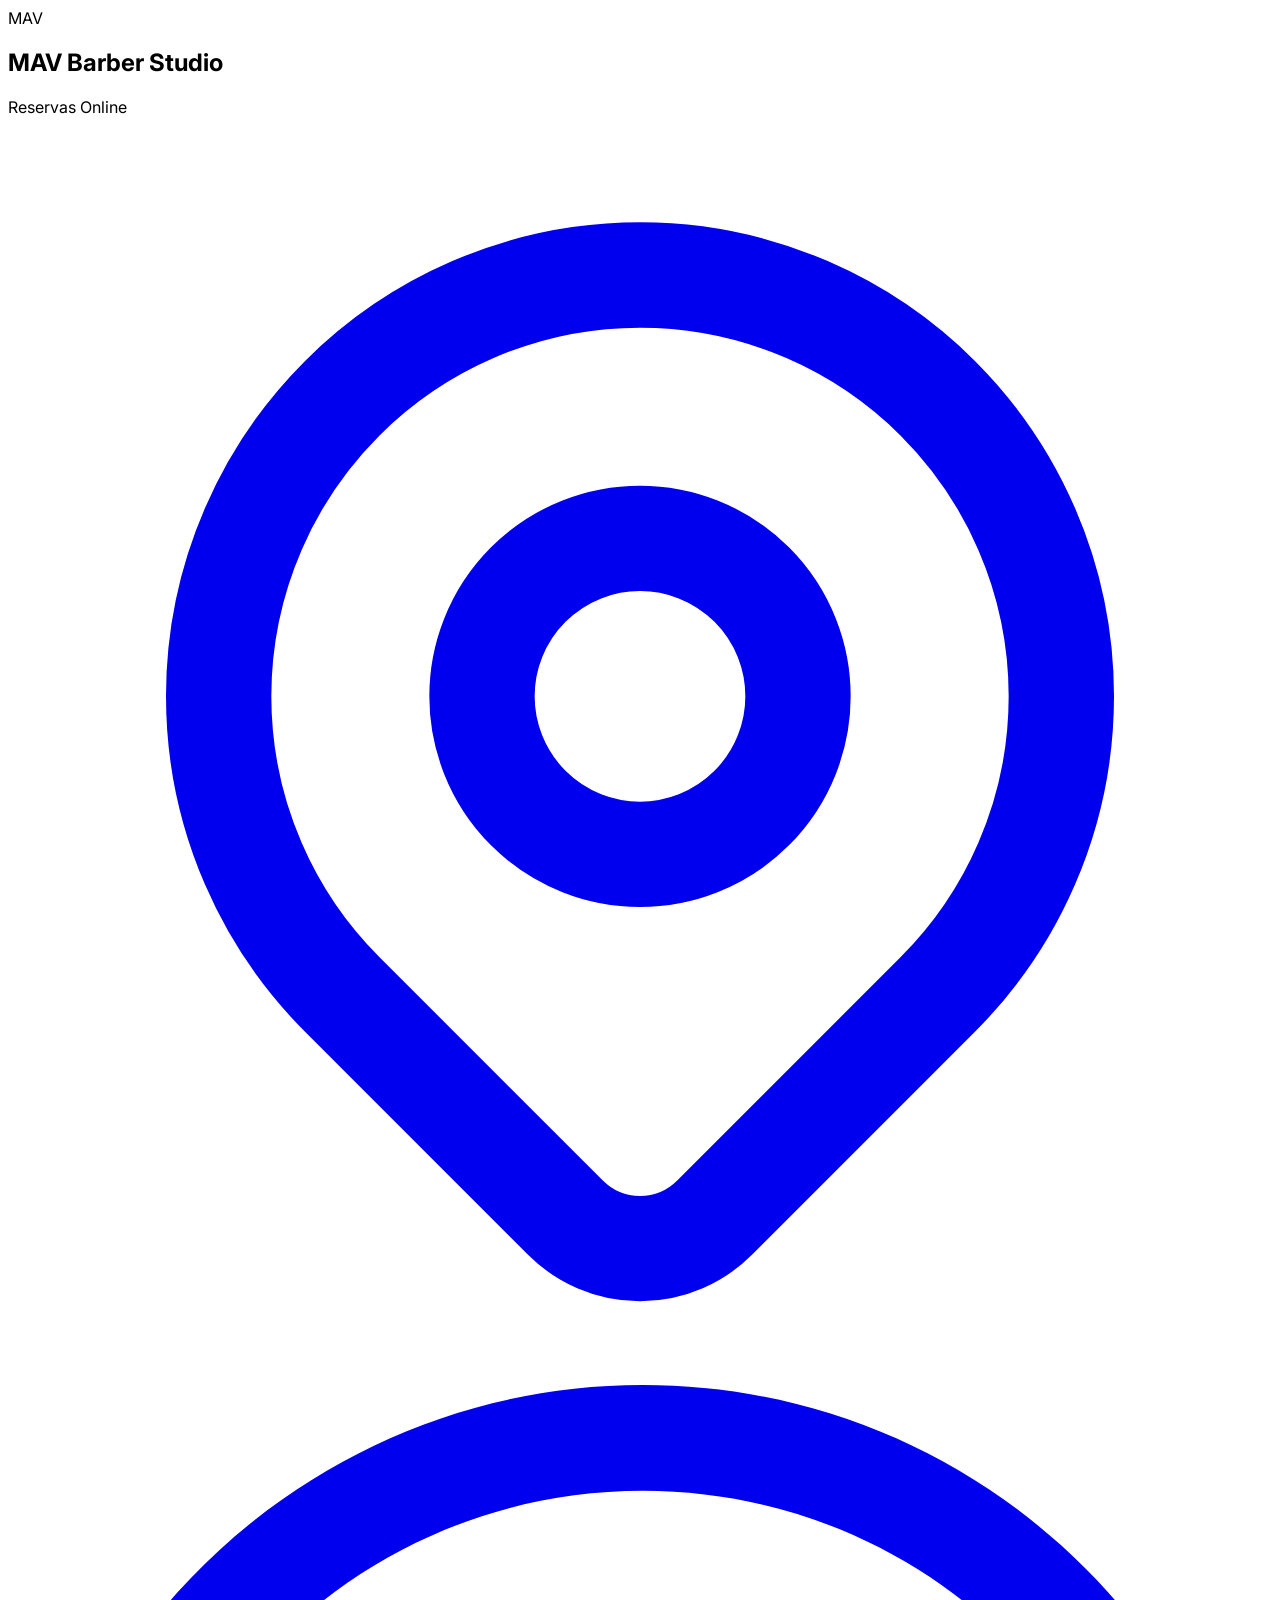
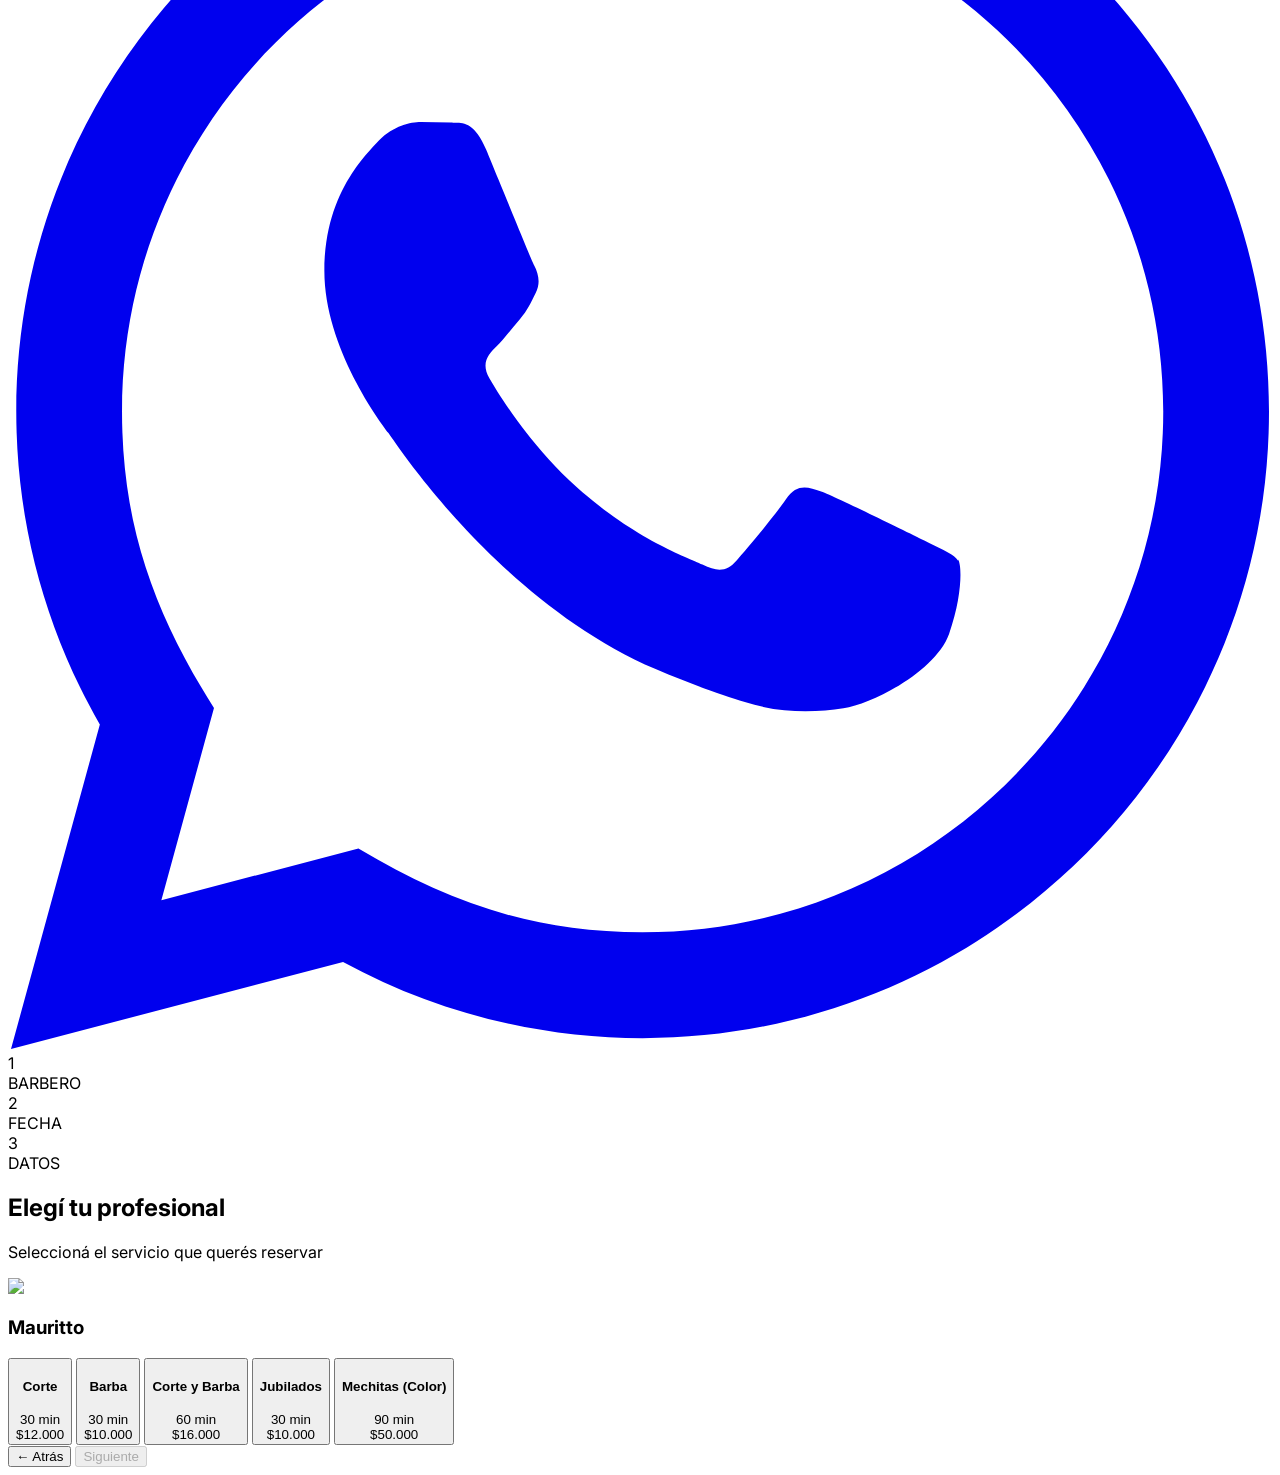
==== index.html @ b75b6d5e "Remove floating contact buttons from index.html Removed floating contact buttons for location and Wh" ====
<!DOCTYPE html>
<html lang="es-AR">
<head>
    <meta charset="UTF-8">
    <meta name="viewport" content="width=device-width, initial-scale=1.0, maximum-scale=1.0, user-scalable=no">
    <title>MAV Barber Studio - Reservas</title>
    
    <!-- 1. INYECTAMOS TAILWIND -->
    <script src="https://cdn.tailwindcss.com"></script>
    
    <!-- 2. CONFIGURACIÓN DE COLORES (Estética Dark App) -->
    <script>
        tailwind.config = {
            theme: {
                extend: {
                    colors: {
                        appBg: '#0a0a0f',      /* Fondo negro profundo */
                        cardBg: '#12121a',     /* Fondo tarjetas */
                        accent: '#8b5cf6',     /* Violeta moderno */
                        textMuted: '#8a8a98',  /* Gris para textos secundarios */
                        borderColor: 'rgba(255,255,255,0.08)'
                    }
                }
            }
        }
    </script>
    
    <!-- 3. FUENTE Y ESTILOS EXTRA -->
    <link href="https://fonts.googleapis.com/css2?family=Inter:wght@400;500;600;700;800&display=swap" rel="stylesheet">
    <style>
        body { 
            font-family: 'Inter', sans-serif; 
            -webkit-tap-highlight-color: transparent; /* Saca el parpadeo azul en celulares */
        }
        .scrollbar-hide::-webkit-scrollbar { display: none; }
        .scrollbar-hide { -ms-overflow-style: none; scrollbar-width: none; }
        
        /* Animación suave al cambiar de paso */
        .step-container { transition: opacity 0.3s ease-in-out; }
        .hidden-step { display: none; opacity: 0; }
        .active-step { display: block; opacity: 1; animation: fadeIn 0.3s forwards; }
        @keyframes fadeIn { from { opacity: 0; transform: translateY(10px); } to { opacity: 1; transform: translateY(0); } }
    </style>
</head>
<body class="bg-appBg text-white min-h-screen pb-28">

  <!-- HEADER FIJO -->
    <header class="flex justify-between items-center p-4 border-b border-borderColor bg-appBg/90 backdrop-blur-md sticky top-0 z-50">
        <!-- Logo y Título -->
        <div class="flex items-center gap-3">
            <div class="w-10 h-10 rounded-full border border-borderColor flex items-center justify-center font-bold text-xs bg-cardBg shadow-[0_0_10px_rgba(139,92,246,0.15)]">
                MAV
            </div>
            <div>
                <h2 class="font-bold text-sm leading-tight text-white">MAV Barber Studio</h2>
                <span class="text-[10px] text-textMuted tracking-widest uppercase">Reservas Online</span>
            </div>
        </div>

        <!-- Mini Botones de Contacto -->
        <div class="flex items-center gap-2">
            <!-- Ubicación -->
            <a href="https://maps.google.com/?q=5894+Garay,+Rosario,+Provincia+de+Santa+Fe" target="_blank" class="w-8 h-8 bg-cardBg border border-borderColor rounded-full flex items-center justify-center text-textMuted hover:text-accent hover:border-accent/50 active:scale-90 transition-all">
                <svg class="w-4 h-4" fill="none" stroke="currentColor" viewBox="0 0 24 24"><path stroke-linecap="round" stroke-linejoin="round" stroke-width="2" d="M17.657 16.657L13.414 20.9a1.998 1.998 0 01-2.827 0l-4.244-4.243a8 8 0 1111.314 0z"></path><path stroke-linecap="round" stroke-linejoin="round" stroke-width="2" d="M15 11a3 3 0 11-6 0 3 3 0 016 0z"></path></svg>
            </a>
            <!-- WhatsApp -->
            <a href="https://wa.me/5493412700018?text=Hola%20Mauritto!%20Tengo%20una%20consulta%20sobre%20los%20turnos." target="_blank" class="w-8 h-8 bg-green-500/10 border border-green-500/20 rounded-full flex items-center justify-center text-green-500 hover:bg-green-500 hover:text-white active:scale-90 transition-all">
                <svg class="w-4 h-4" fill="currentColor" viewBox="0 0 24 24"><path d="M.057 24l1.687-6.163c-1.041-1.804-1.588-3.849-1.587-5.946.003-6.556 5.338-11.891 11.893-11.891 3.181.001 6.167 1.24 8.413 3.488 2.245 2.248 3.481 5.236 3.48 8.414-.003 6.557-5.338 11.892-11.893 11.892-1.99-.001-3.951-.5-5.688-1.448l-6.305 1.654zm6.597-3.807c1.676.995 3.276 1.591 5.392 1.592 5.448 0 9.886-4.434 9.889-9.885.002-5.462-4.415-9.89-9.881-9.892-5.452 0-9.887 4.434-9.889 9.884-.001 2.225.651 3.891 1.746 5.634l-.999 3.648 3.742-.981zm11.387-5.464c-.074-.124-.272-.198-.57-.347-.297-.149-1.758-.868-2.031-.967-.272-.099-.47-.149-.669.149-.198.297-.768.967-.941 1.165-.173.198-.347.223-.644.074-.297-.149-1.255-.462-2.39-1.475-.883-.788-1.48-1.761-1.653-2.059-.173-.297-.018-.458.13-.606.134-.133.297-.347.446-.521.151-.172.2-.296.3-.495.099-.198.05-.372-.025-.521-.075-.148-.669-1.611-.916-2.206-.242-.579-.487-.501-.669-.51l-.57-.01c-.198 0-.52.074-.792.347-.272.297-1.04 1.016-1.04 2.479 0 1.463 1.065 2.876 1.213 3.074.149.198 2.095 3.2 5.076 4.487.709.306 1.263.489 1.694.626.712.226 1.36.194 1.872.118.571-.085 1.758-.719 2.006-1.413.248-.695.248-1.29.173-1.414z"/></svg>
            </a>
        </div>
    </header>

    <!-- CONTENEDOR CENTRAL -->
    <main class="max-w-xl mx-auto p-5 mt-4">
        
        <!-- STEPPER (Barra de progreso) -->
        <div class="flex items-center justify-center mb-10">
            <div class="flex flex-col items-center gap-2">
                <div id="dot-1" class="w-8 h-8 rounded-full bg-accent text-white flex items-center justify-center text-sm font-bold shadow-[0_0_10px_rgba(139,92,246,0.5)] transition-all">1</div>
                <span class="text-[9px] font-bold text-accent tracking-wider">BARBERO</span>
            </div>
            <div class="w-12 h-px bg-borderColor mb-5 mx-2"></div>
            <div class="flex flex-col items-center gap-2">
                <div id="dot-2" class="w-8 h-8 rounded-full border border-textMuted text-textMuted flex items-center justify-center text-sm font-bold bg-cardBg transition-all">2</div>
                <span id="text-2" class="text-[9px] font-bold text-textMuted tracking-wider">FECHA</span>
            </div>
            <div class="w-12 h-px bg-borderColor mb-5 mx-2"></div>
            <div class="flex flex-col items-center gap-2">
                <div id="dot-3" class="w-8 h-8 rounded-full border border-textMuted text-textMuted flex items-center justify-center text-sm font-bold bg-cardBg transition-all">3</div>
                <span id="text-3" class="text-[9px] font-bold text-textMuted tracking-wider">DATOS</span>
            </div>
        </div>

        <!-- ==========================================
             PASO 1: PROFESIONAL Y SERVICIO
             ========================================== -->
        <section id="paso-1" class="step-container active-step">
            <h1 class="text-3xl font-extrabold mb-1 tracking-tight">Elegí tu <span class="text-accent">profesional</span></h1>
            <p class="text-textMuted mb-8">Seleccioná el servicio que querés reservar</p>

            <!-- Tarjeta Barbero -->
            <div class="bg-cardBg border border-borderColor rounded-2xl p-5 mb-6 shadow-sm">
                <div class="flex items-center gap-4 mb-5">
                    <img src="https://ui-avatars.com/api/?name=Mauritto&background=222&color=fff" class="w-12 h-12 rounded-xl object-cover">
                    <h3 class="font-bold text-lg">Mauritto</h3>
                </div>
                  
                <!-- Opciones de servicio -->
                <div class="flex flex-col gap-3">
                    <button class="servicio-btn flex justify-between items-center p-4 rounded-2xl border border-borderColor bg-appBg/50 hover:border-accent hover:bg-accent/5 active:scale-[0.98] transition-all text-left" onclick="seleccionarServicio(this)">
                        <div>
                            <h4 class="font-bold text-base">Corte</h4>
                            <span class="text-xs text-textMuted">30 min</span>
                        </div>
                        <span class="font-bold text-accent text-lg">$12.000</span>
                    </button>

                    <button class="servicio-btn flex justify-between items-center p-4 rounded-2xl border border-borderColor bg-appBg/50 hover:border-accent hover:bg-accent/5 active:scale-[0.98] transition-all text-left" onclick="seleccionarServicio(this)">
                        <div>
                            <h4 class="font-bold text-base">Barba</h4>
                            <span class="text-xs text-textMuted">30 min</span>
                        </div>
                        <span class="font-bold text-accent text-lg">$10.000</span>
                    </button>

                    <button class="servicio-btn flex justify-between items-center p-4 rounded-2xl border border-borderColor bg-appBg/50 hover:border-accent hover:bg-accent/5 active:scale-[0.98] transition-all text-left" onclick="seleccionarServicio(this)">
                        <div>
                            <h4 class="font-bold text-base">Corte y Barba</h4>
                            <span class="text-xs text-textMuted">60 min</span>
                        </div>
                        <span class="font-bold text-accent text-lg">$16.000</span>
                    </button>

                    <button class="servicio-btn flex justify-between items-center p-4 rounded-2xl border border-borderColor bg-appBg/50 hover:border-accent hover:bg-accent/5 active:scale-[0.98] transition-all text-left" onclick="seleccionarServicio(this)">
                        <div>
                            <h4 class="font-bold text-base">Jubilados</h4>
                            <span class="text-xs text-textMuted">30 min</span>
                        </div>
                        <span class="font-bold text-accent text-lg">$10.000</span>
                    </button>

                    <button class="servicio-btn flex justify-between items-center p-4 rounded-2xl border border-borderColor bg-appBg/50 hover:border-accent hover:bg-accent/5 active:scale-[0.98] transition-all text-left" onclick="seleccionarServicio(this)">
                        <div>
                            <h4 class="font-bold text-base">Mechitas (Color)</h4>
                            <span class="text-xs text-textMuted">90 min</span>
                        </div>
                        <span class="font-bold text-accent text-lg">$50.000</span>
                    </button>
                </div>
            </div>
        </section>
        
        <!-- ==========================================
             PASO 2: FECHA Y HORA
             ========================================== -->
        <section id="paso-2" class="step-container hidden-step">
            <h1 class="text-3xl font-extrabold mb-1 tracking-tight">Elegí fecha y hora</h1>
            <p class="text-textMuted mb-8">Seleccioná cuándo querés venir</p>

            <!-- Tarjeta resumen miniatura -->
            <div class="bg-cardBg border border-accent/40 rounded-2xl p-4 flex justify-between items-center mb-8 shadow-[0_0_15px_rgba(139,92,246,0.1)]">
                <div class="flex items-center gap-3">
                    <div class="w-8 h-8 rounded-full bg-gray-800 flex items-center justify-center text-xs">✂️</div>
                    <div>
                        <h4 class="font-bold text-sm leading-none" id="resumen-servicio">Corte Clásico</h4>
                        <span class="text-[10px] text-textMuted">con Mauritto</span>
                    </div>
                </div>
                <span class="font-bold text-accent text-sm" id="resumen-precio">$12.000</span>
            </div>

            <!-- Selector de Fechas -->
            <div class="mb-8">
                <h5 class="text-xs font-bold text-textMuted tracking-widest mb-4 uppercase">FECHA</h5>
                
                <div class="flex items-stretch gap-1 h-[85px]">
                    <button id="btn-prev-week" onclick="moverDias(-7)" class="w-8 shrink-0 flex items-center justify-center bg-appBg border border-borderColor rounded-2xl text-textMuted hover:bg-cardBg active:scale-95 transition-all disabled:opacity-20 disabled:cursor-not-allowed">
                        <svg class="w-4 h-4" fill="none" stroke="currentColor" viewBox="0 0 24 24"><path stroke-linecap="round" stroke-linejoin="round" stroke-width="2" d="M15 19l-7-7 7-7"></path></svg>
                    </button>
                    
                    <div id="contenedor-fechas" class="flex-1 flex gap-1 justify-between">
                        <!-- Se llena solo con JS -->
                    </div>
                    
                    <button id="btn-next-week" onclick="moverDias(7)" class="w-8 shrink-0 flex items-center justify-center bg-appBg border border-borderColor rounded-2xl text-textMuted hover:bg-cardBg hover:text-accent active:scale-95 transition-all">
                        <svg class="w-4 h-4" fill="none" stroke="currentColor" viewBox="0 0 24 24"><path stroke-linecap="round" stroke-linejoin="round" stroke-width="2" d="M9 5l7 7-7 7"></path></svg>
                    </button>
                </div>
            </div>

            <h5 class="text-xs font-bold text-textMuted tracking-widest mb-4">HORARIOS</h5>
            <!-- Grilla de Horas -->
            <div class="grid grid-cols-3 gap-3 mb-4">
                <button class="hora-btn bg-cardBg border border-borderColor rounded-2xl py-3 text-sm font-semibold hover:border-accent hover:bg-accent/10 active:scale-95 transition-all" onclick="seleccionarHora(this)">10:00</button>
                <button class="hora-btn bg-cardBg border border-borderColor rounded-2xl py-3 text-sm font-semibold hover:border-accent hover:bg-accent/10 active:scale-95 transition-all" onclick="seleccionarHora(this)">10:30</button>
                <button class="hora-btn bg-cardBg border border-borderColor rounded-2xl py-3 text-sm font-semibold hover:border-accent hover:bg-accent/10 active:scale-95 transition-all" onclick="seleccionarHora(this)">11:00</button>
                <button class="hora-btn bg-cardBg border border-borderColor rounded-2xl py-3 text-sm font-semibold hover:border-accent hover:bg-accent/10 active:scale-95 transition-all" onclick="seleccionarHora(this)">11:30</button>
                <button class="hora-btn bg-cardBg border border-borderColor rounded-2xl py-3 text-sm font-semibold hover:border-accent hover:bg-accent/10 active:scale-95 transition-all" onclick="seleccionarHora(this)">12:00</button>
                <button class="hora-btn bg-cardBg border border-borderColor rounded-2xl py-3 text-sm font-semibold hover:border-accent hover:bg-accent/10 active:scale-95 transition-all" onclick="seleccionarHora(this)">12:30</button>
                <button class="hora-btn bg-cardBg border border-borderColor rounded-2xl py-3 text-sm font-semibold hover:border-accent hover:bg-accent/10 active:scale-95 transition-all" onclick="seleccionarHora(this)">13:00</button>
                <button class="hora-btn bg-cardBg border border-borderColor rounded-2xl py-3 text-sm font-semibold hover:border-accent hover:bg-accent/10 active:scale-95 transition-all" onclick="seleccionarHora(this)">13:30</button>
                <button class="hora-btn bg-cardBg border border-borderColor rounded-2xl py-3 text-sm font-semibold hover:border-accent hover:bg-accent/10 active:scale-95 transition-all" onclick="seleccionarHora(this)">14:00</button>
                <button class="hora-btn bg-cardBg border border-borderColor rounded-2xl py-3 text-sm font-semibold hover:border-accent hover:bg-accent/10 active:scale-95 transition-all" onclick="seleccionarHora(this)">14:30</button>
                <button class="hora-btn bg-cardBg border border-borderColor rounded-2xl py-3 text-sm font-semibold hover:border-accent hover:bg-accent/10 active:scale-95 transition-all" onclick="seleccionarHora(this)">15:00</button>
                <button class="hora-btn bg-cardBg border border-borderColor rounded-2xl py-3 text-sm font-semibold hover:border-accent hover:bg-accent/10 active:scale-95 transition-all" onclick="seleccionarHora(this)">15:30</button>
                <button class="hora-btn bg-cardBg border border-borderColor rounded-2xl py-3 text-sm font-semibold hover:border-accent hover:bg-accent/10 active:scale-95 transition-all" onclick="seleccionarHora(this)">16:00</button>
                <button class="hora-btn bg-cardBg border border-borderColor rounded-2xl py-3 text-sm font-semibold hover:border-accent hover:bg-accent/10 active:scale-95 transition-all" onclick="seleccionarHora(this)">16:30</button>
                <button class="hora-btn bg-cardBg border border-borderColor rounded-2xl py-3 text-sm font-semibold hover:border-accent hover:bg-accent/10 active:scale-95 transition-all" onclick="seleccionarHora(this)">17:00</button>
                <button class="hora-btn bg-cardBg border border-borderColor rounded-2xl py-3 text-sm font-semibold hover:border-accent hover:bg-accent/10 active:scale-95 transition-all" onclick="seleccionarHora(this)">17:30</button>
                <button class="hora-btn bg-cardBg border border-borderColor rounded-2xl py-3 text-sm font-semibold hover:border-accent hover:bg-accent/10 active:scale-95 transition-all" onclick="seleccionarHora(this)">18:00</button>
                <button class="hora-btn bg-cardBg border border-borderColor rounded-2xl py-3 text-sm font-semibold hover:border-accent hover:bg-accent/10 active:scale-95 transition-all" onclick="seleccionarHora(this)">18:30</button>
                <button class="hora-btn bg-cardBg border border-borderColor rounded-2xl py-3 text-sm font-semibold hover:border-accent hover:bg-accent/10 active:scale-95 transition-all" onclick="seleccionarHora(this)">19:00</button>
                <button class="hora-btn bg-cardBg border border-borderColor rounded-2xl py-3 text-sm font-semibold hover:border-accent hover:bg-accent/10 active:scale-95 transition-all" onclick="seleccionarHora(this)">19:30</button>
                <button class="hora-btn bg-cardBg border border-borderColor rounded-2xl py-3 text-sm font-semibold hover:border-accent hover:bg-accent/10 active:scale-95 transition-all" onclick="seleccionarHora(this)">20:00</button>
                <button class="hora-btn bg-cardBg border border-borderColor rounded-2xl py-3 text-sm font-semibold hover:border-accent hover:bg-accent/10 active:scale-95 transition-all" onclick="seleccionarHora(this)">20:30</button>
                <button class="hora-btn bg-cardBg border border-borderColor rounded-2xl py-3 text-sm font-semibold hover:border-accent hover:bg-accent/10 active:scale-95 transition-all" onclick="seleccionarHora(this)">21:00</button>
            </div>
        </section>


        <!-- ==========================================
             PASO 3: DATOS DEL CLIENTE
             ========================================== -->
        <section id="paso-3" class="step-container hidden-step">
            <h1 class="text-3xl font-extrabold mb-1 tracking-tight">Tus datos</h1>
            <p class="text-textMuted mb-8">Completá para confirmar la reserva</p>

            <!-- Info elegida -->
            <div class="flex gap-4 text-sm font-semibold text-gray-300 border-t border-dashed border-borderColor pt-4 mt-[-10px] mb-8">
                <span id="resumen-fecha">📅 --</span>
                <span id="resumen-hora">🕒 -- hs</span>
            </div>

            <!-- Formulario -->
            <div class="flex flex-col gap-5">
                <div class="flex flex-col gap-2">
                    <label class="text-[10px] font-bold text-textMuted tracking-widest">NOMBRE Y APELLIDO *</label>
                    <input type="text" id="cliente-nombre" class="bg-cardBg border border-borderColor rounded-2xl p-4 text-white outline-none focus:border-accent transition-all" placeholder="Juan Pérez" oninput="validarFormulario()">
                </div>

                <div class="flex flex-col gap-2">
                    <label class="text-[10px] font-bold text-textMuted tracking-widest">EMAIL *</label>
                    <input type="email" id="cliente-email" class="bg-cardBg border border-borderColor rounded-2xl p-4 text-white outline-none focus:border-accent transition-all" placeholder="juan@email.com" oninput="validarFormulario()">
                </div>

                <div class="flex flex-col gap-2">
                    <label class="text-[10px] font-bold text-textMuted tracking-widest">TELÉFONO *</label>
                    <div class="flex bg-cardBg border border-borderColor rounded-2xl overflow-hidden focus-within:border-accent transition-all">
                        <span class="p-4 bg-appBg text-textMuted font-bold border-r border-borderColor">+54</span>
                        <input type="tel" id="cliente-telefono" class="bg-transparent p-4 text-white outline-none w-full" placeholder="341 610 6595" oninput="validarFormulario()">
                    </div>
                </div>
            </div>
            <!-- Aviso de Método de Pago -->
            <div class="mt-6 mb-2 bg-accent/10 border border-accent/30 rounded-2xl p-4 flex gap-3 items-start">
                <div class="text-xl">💳</div>
                <div>
                    <h4 class="text-xs font-bold text-accent tracking-widest uppercase mb-1">Métodos de pago</h4>
                    <p class="text-sm text-gray-300">Podés abonar en el local en <strong>Efectivo</strong> o mediante <strong>Transferencia (Mercado Pago / Lemon)</strong> al finalizar tu corte.</p>
                </div>
            </div>
        </section>

    </main>

    <!-- BARRA FLOTANTE DE BOTONES (NAVEGACIÓN) -->
    <div class="fixed bottom-0 left-0 w-full p-4 bg-appBg/90 backdrop-blur-md border-t border-borderColor z-30">
        <div class="max-w-xl mx-auto flex gap-3">
            <button id="btn-atras" class="hidden px-6 py-4 rounded-2xl border border-borderColor text-textMuted font-bold hover:bg-cardBg active:scale-95 transition-all" onclick="irAtras()">
                ← Atrás
            </button>
            <button id="btn-siguiente" class="w-full bg-accent text-white font-extrabold text-lg py-4 rounded-2xl shadow-[0_8_20px_rgba(139,92,246,0.3)] opacity-50 cursor-not-allowed transition-all" disabled onclick="irSiguiente()">
                Siguiente
            </button>
        </div>
    </div>

    <!-- SCRIPT DE NAVEGACIÓN, SELECCIÓN Y CONEXIÓN CON N8N -->
    <script>
        let pasoActual = 1;
        let reserva = { servicio: '', precio: '', fecha: '', hora: '', fechaIsoExacta: '' };

        // DOM Elements
        const btnSiguiente = document.getElementById('btn-siguiente');
        const btnAtras = document.getElementById('btn-atras');
        const botonesContacto = document.getElementById('botones-contacto');
        
        // Función 1: Seleccionar Servicio
        function seleccionarServicio(btn) {
            document.querySelectorAll('.servicio-btn').forEach(b => {
                b.classList.remove('border-accent', 'bg-accent/10');
                b.classList.add('border-borderColor');
            });
            btn.classList.remove('border-borderColor');
            btn.classList.add('border-accent', 'bg-accent/10');
            
            reserva.servicio = btn.querySelector('h4').innerText;
            reserva.precio = btn.querySelector('.text-accent').innerText;
            
            document.getElementById('resumen-servicio').innerText = reserva.servicio;
            document.getElementById('resumen-precio').innerText = reserva.precio;
            
            activarBotonSiguiente();
        }

        // ==========================================
        // SISTEMA DE CALENDARIO DINÁMICO (ESTILO APP)
        // ==========================================
        
        let fechaPivote = new Date();
        fechaPivote.setHours(0,0,0,0);
        const hoyGlobal = new Date(fechaPivote); 

        function generarCalendario(fechaInicio) {
            const contenedor = document.getElementById('contenedor-fechas');
            contenedor.innerHTML = ''; 
            
            const btnPrev = document.getElementById('btn-prev-week');
            if (fechaInicio <= hoyGlobal) {
                btnPrev.disabled = true;
            } else {
                btnPrev.disabled = false;
            }

            for (let i = 0; i < 7; i++) {
                const diaIterado = new Date(fechaInicio);
                diaIterado.setDate(diaIterado.getDate() + i);
                
                const nombreDia = diaIterado.toLocaleDateString('es-AR', { weekday: 'short' }).replace('.', '').toUpperCase().substring(0,3);
                const numeroDia = diaIterado.getDate();
                const nombreMes = diaIterado.toLocaleDateString('es-AR', { month: 'short' }).replace('.', '');
                
                const fechaISO = diaIterado.toISOString().split('T')[0]; 
                
                const btn = document.createElement('button');
                btn.className = 'fecha-btn flex-1 flex flex-col items-center justify-center bg-cardBg border border-borderColor rounded-2xl py-2 hover:border-accent active:scale-95 transition-all min-w-[38px]';
                btn.onclick = () => seleccionarFechaDinamica(btn, fechaISO, `${nombreDia} ${numeroDia}`);
                
                btn.innerHTML = `
                    <span class="text-[9px] font-bold text-textMuted mb-1">${nombreDia}</span>
                    <span class="text-xl font-extrabold text-white leading-none">${numeroDia}</span>
                    <span class="text-[9px] font-medium text-textMuted mt-1 capitalize">${nombreMes}</span>
                `;
                contenedor.appendChild(btn);
            }
        }

        function moverDias(dias) {
            fechaPivote.setDate(fechaPivote.getDate() + dias);
            if (fechaPivote < hoyGlobal) {
                fechaPivote = new Date(hoyGlobal);
            }
            generarCalendario(fechaPivote);
        }

        function seleccionarFechaDinamica(btn, fechaISO, textoPantalla) {
            document.querySelectorAll('.fecha-btn').forEach(b => {
                b.classList.remove('border-accent', 'bg-accent');
                b.classList.add('border-borderColor', 'bg-cardBg');
            });
            btn.classList.remove('border-borderColor', 'bg-cardBg');
            btn.classList.add('border-accent', 'bg-accent');

            reserva.fecha = textoPantalla; 
            document.getElementById('resumen-fecha').innerText = `📅 ` + textoPantalla;
            reserva.fechaIsoExacta = fechaISO; 
            
            console.log("Fecha seleccionada para n8n:", reserva.fechaIsoExacta);
            chequearDisponibilidad(textoPantalla);
            chequearPaso2();
        }

        async function chequearDisponibilidad(diaBuscado) {
            const botonesHora = document.querySelectorAll('.hora-btn');
            
            botonesHora.forEach(b => {
                b.disabled = true;
                b.classList.add('opacity-50', 'cursor-wait');
                b.classList.remove('line-through', 'bg-appBg', 'text-gray-600', 'border-borderColor/30', 'cursor-not-allowed', 'border-accent', 'bg-accent'); 
                b.classList.add('bg-cardBg', 'border-borderColor');
            });

            reserva.hora = '';
            document.getElementById('resumen-hora').innerText = `🕒 -- hs`;
            desactivarBotonSiguiente();

            try {
                const urlGet = 'https://cot98.app.n8n.cloud/webhook/turnero-nuevo-turno';
                const respuesta = await fetch(`${urlGet}?dia=${encodeURIComponent(diaBuscado)}`);
                const data = await respuesta.json();
                
                const ocupados = data.ocupados || []; 

                botonesHora.forEach(b => {
                    const horaBoton = b.innerText.trim();
                    b.classList.remove('opacity-50', 'cursor-wait'); 

                    if (ocupados.includes(horaBoton)) {
                        b.disabled = true;
                        b.classList.add('line-through', 'bg-appBg', 'text-gray-600', 'border-borderColor/30', 'cursor-not-allowed');
                        b.classList.remove('bg-cardBg', 'hover:border-accent');
                    } else {
                        b.disabled = false;
                    }
                });

            } catch (error) {
                console.error("Error al consultar disponibilidad:", error);
                botonesHora.forEach(b => {
                    b.disabled = false;
                    b.classList.remove('opacity-50', 'cursor-wait');
                });
            }
        }

        generarCalendario(fechaPivote);

        // Función 3: Seleccionar Hora
        function seleccionarHora(btn) {
            document.querySelectorAll('.hora-btn').forEach(b => {
                b.classList.remove('border-accent', 'bg-accent');
                b.classList.add('border-borderColor', 'bg-cardBg');
            });
            btn.classList.remove('border-borderColor', 'bg-cardBg');
            btn.classList.add('border-accent', 'bg-accent');
            
            reserva.hora = btn.innerText;
            document.getElementById('resumen-hora').innerText = `🕒 ` + reserva.hora + ` hs`;
            chequearPaso2();
        }

        function chequearPaso2() {
            if (reserva.fecha !== '' && reserva.hora !== '') activarBotonSiguiente();
        }

        function validarFormulario() {
            if(pasoActual !== 3) return;
            const nom = document.getElementById('cliente-nombre').value.trim();
            const email = document.getElementById('cliente-email').value.trim();
            const tel = document.getElementById('cliente-telefono').value.trim();
            
            if(nom.length > 2 && email.includes('@') && tel.length > 5) {
                activarBotonSiguiente();
            } else {
                desactivarBotonSiguiente();
            }
        }

        function activarBotonSiguiente() {
            btnSiguiente.disabled = false;
            btnSiguiente.classList.remove('opacity-50', 'cursor-not-allowed');
            btnSiguiente.classList.add('hover:shadow-[0_8_25px_rgba(139,92,246,0.5)]', 'active:scale-95');
        }

        function desactivarBotonSiguiente() {
            btnSiguiente.disabled = true;
            btnSiguiente.classList.add('opacity-50', 'cursor-not-allowed');
            btnSiguiente.classList.remove('hover:shadow-[0_8_25px_rgba(139,92,246,0.5)]', 'active:scale-95');
        }

        // Función Navegación y Envío a n8n
        function irSiguiente() {
            if (pasoActual === 1) {
                document.getElementById('paso-1').classList.replace('active-step', 'hidden-step');
                document.getElementById('paso-2').classList.replace('hidden-step', 'active-step');
                
                document.getElementById('dot-2').classList.replace('bg-cardBg', 'bg-accent');
                document.getElementById('dot-2').classList.replace('border-textMuted', 'border-accent');
                document.getElementById('dot-2').classList.add('text-white');
                document.getElementById('text-2').classList.replace('text-textMuted', 'text-accent');
                
                btnAtras.classList.remove('hidden');
                desactivarBotonSiguiente(); 
                pasoActual++;
                
                // Ocultar botones de contacto al avanzar
                if (botonesContacto) botonesContacto.style.display = 'none';
                
            } else if (pasoActual === 2) {
                document.getElementById('paso-2').classList.replace('active-step', 'hidden-step');
                document.getElementById('paso-3').classList.replace('hidden-step', 'active-step');
                
                document.getElementById('dot-3').classList.replace('bg-cardBg', 'bg-accent');
                document.getElementById('dot-3').classList.replace('border-textMuted', 'border-accent');
                document.getElementById('dot-3').classList.add('text-white');
                document.getElementById('text-3').classList.replace('text-textMuted', 'text-accent');
                
                btnSiguiente.innerText = "Confirmar Turno";
                validarFormulario(); 
                pasoActual++;
                
            } else if (pasoActual === 3) {
                const nombre = document.getElementById('cliente-nombre').value.trim();
                const email = document.getElementById('cliente-email').value.trim();
                const telefono = document.getElementById('cliente-telefono').value.trim();
                
                if (nombre === '' || email === '' || telefono === '') {
                    alert('Por favor, completá tu Nombre, Email y Teléfono para confirmar.');
                    return;
                }

                btnSiguiente.innerText = "Procesando...";
                desactivarBotonSiguiente();
                btnAtras.classList.add('hidden');

                // --- CALCULO EXACTO PARA GOOGLE CALENDAR ---
                let duracion = 30; // 30 min por defecto
                const servicioLower = reserva.servicio.toLowerCase();
                if (servicioLower.includes("barba")) duracion = 60;
                if (servicioLower.includes("mechitas")) duracion = 90;

                const fechaInicio = `${reserva.fechaIsoExacta}T${reserva.hora}:00-03:00`;
                
                const objFecha = new Date(fechaInicio);
                objFecha.setMinutes(objFecha.getMinutes() + duracion);
                
                const year = objFecha.getFullYear();
                const month = String(objFecha.getMonth() + 1).padStart(2, '0');
                const day = String(objFecha.getDate()).padStart(2, '0');
                const hours = String(objFecha.getHours()).padStart(2, '0');
                const minutes = String(objFecha.getMinutes()).padStart(2, '0');
                const fechaFin = `${year}-${month}-${day}T${hours}:${minutes}:00-03:00`;
                // ----------------------------------------------

                const datosTurno = {
                    nombre: nombre,
                    telefono: telefono,
                    mail: email,
                    servicio: reserva.servicio,
                    precio: reserva.precio,
                    dia: reserva.fecha, 
                    hora: reserva.hora,
                    fechaInicio: fechaInicio, 
                    fechaFin: fechaFin        
                };

                const webhookUrl = 'https://cot98.app.n8n.cloud/webhook/turnero-nuevo-turno'; 

                fetch(webhookUrl, {
                    method: 'POST',
                    headers: { 'Content-Type': 'application/json' },
                    body: JSON.stringify(datosTurno)
                })
                .then(response => response.json())
                .then(data => {
                    if(data.ok === true) {
                        document.getElementById('paso-3').innerHTML = `
                            <div class="text-center py-12">
                                <div class="w-24 h-24 bg-green-500/20 text-green-500 rounded-full flex items-center justify-center text-5xl mx-auto mb-6 shadow-[0_0_30px_rgba(34,197,94,0.2)]">✓</div>
                                <h1 class="text-3xl font-extrabold mb-3 text-white tracking-tight">¡Listo, ${nombre}!</h1>
                                <p class="text-textMuted mb-2 text-lg">Tu turno quedó confirmado para el <strong class="text-white">${reserva.fecha}</strong> a las <strong class="text-white">${reserva.hora} hs</strong>.</p>
                                <p class="text-sm text-gray-500">Ya te enviamos la invitación al calendario a ${email}</p>
                            </div>
                        `;
                        
                        btnSiguiente.innerText = "Volver al inicio";
                        btnSiguiente.classList.replace('bg-accent', 'bg-green-500');
                        btnSiguiente.classList.replace('shadow-[0_8_20px_rgba(139,92,246,0.3)]', 'shadow-[0_8_20px_rgba(34,197,94,0.3)]');
                        activarBotonSiguiente();
                        btnSiguiente.onclick = function() { window.location.reload(); };

                    } else {
                        alert("Aviso: " + data.mensaje);
                        btnSiguiente.innerText = "Confirmar Turno";
                        activarBotonSiguiente();
                        btnAtras.classList.remove('hidden');
                    }
                })
                .catch(error => {
                    console.error('Error al conectar con n8n:', error);
                    alert("Tuvimos un problema de conexión. Por favor intentá de nuevo.");
                    btnSiguiente.innerText = "Confirmar Turno";
                    activarBotonSiguiente();
                    btnAtras.classList.remove('hidden');
                });
            }
        }

        function irAtras() {
            if (pasoActual === 2) {
                document.getElementById('paso-2').classList.replace('active-step', 'hidden-step');
                document.getElementById('paso-1').classList.replace('hidden-step', 'active-step');
                
                document.getElementById('dot-2').classList.replace('bg-accent', 'bg-cardBg');
                document.getElementById('dot-2').classList.replace('border-accent', 'border-textMuted');
                document.getElementById('dot-2').classList.remove('text-white');
                document.getElementById('text-2').classList.replace('text-accent', 'text-textMuted');
                
                btnAtras.classList.add('hidden');
                activarBotonSiguiente(); 
                pasoActual--;
                
                // Mostrar botones de contacto si volvemos al inicio
                if (botonesContacto) botonesContacto.style.display = 'block';
                
            } else if (pasoActual === 3) {
                document.getElementById('paso-3').classList.replace('active-step', 'hidden-step');
                document.getElementById('paso-2').classList.replace('hidden-step', 'active-step');
                
                document.getElementById('dot-3').classList.replace('bg-accent', 'bg-cardBg');
                document.getElementById('dot-3').classList.replace('border-accent', 'border-textMuted');
                document.getElementById('dot-3').classList.remove('text-white');
                document.getElementById('text-3').classList.replace('text-accent', 'text-textMuted');
                
                btnSiguiente.innerText = "Siguiente";
                activarBotonSiguiente();
                pasoActual--;
            }
        }
    </script>
</body>
</html>
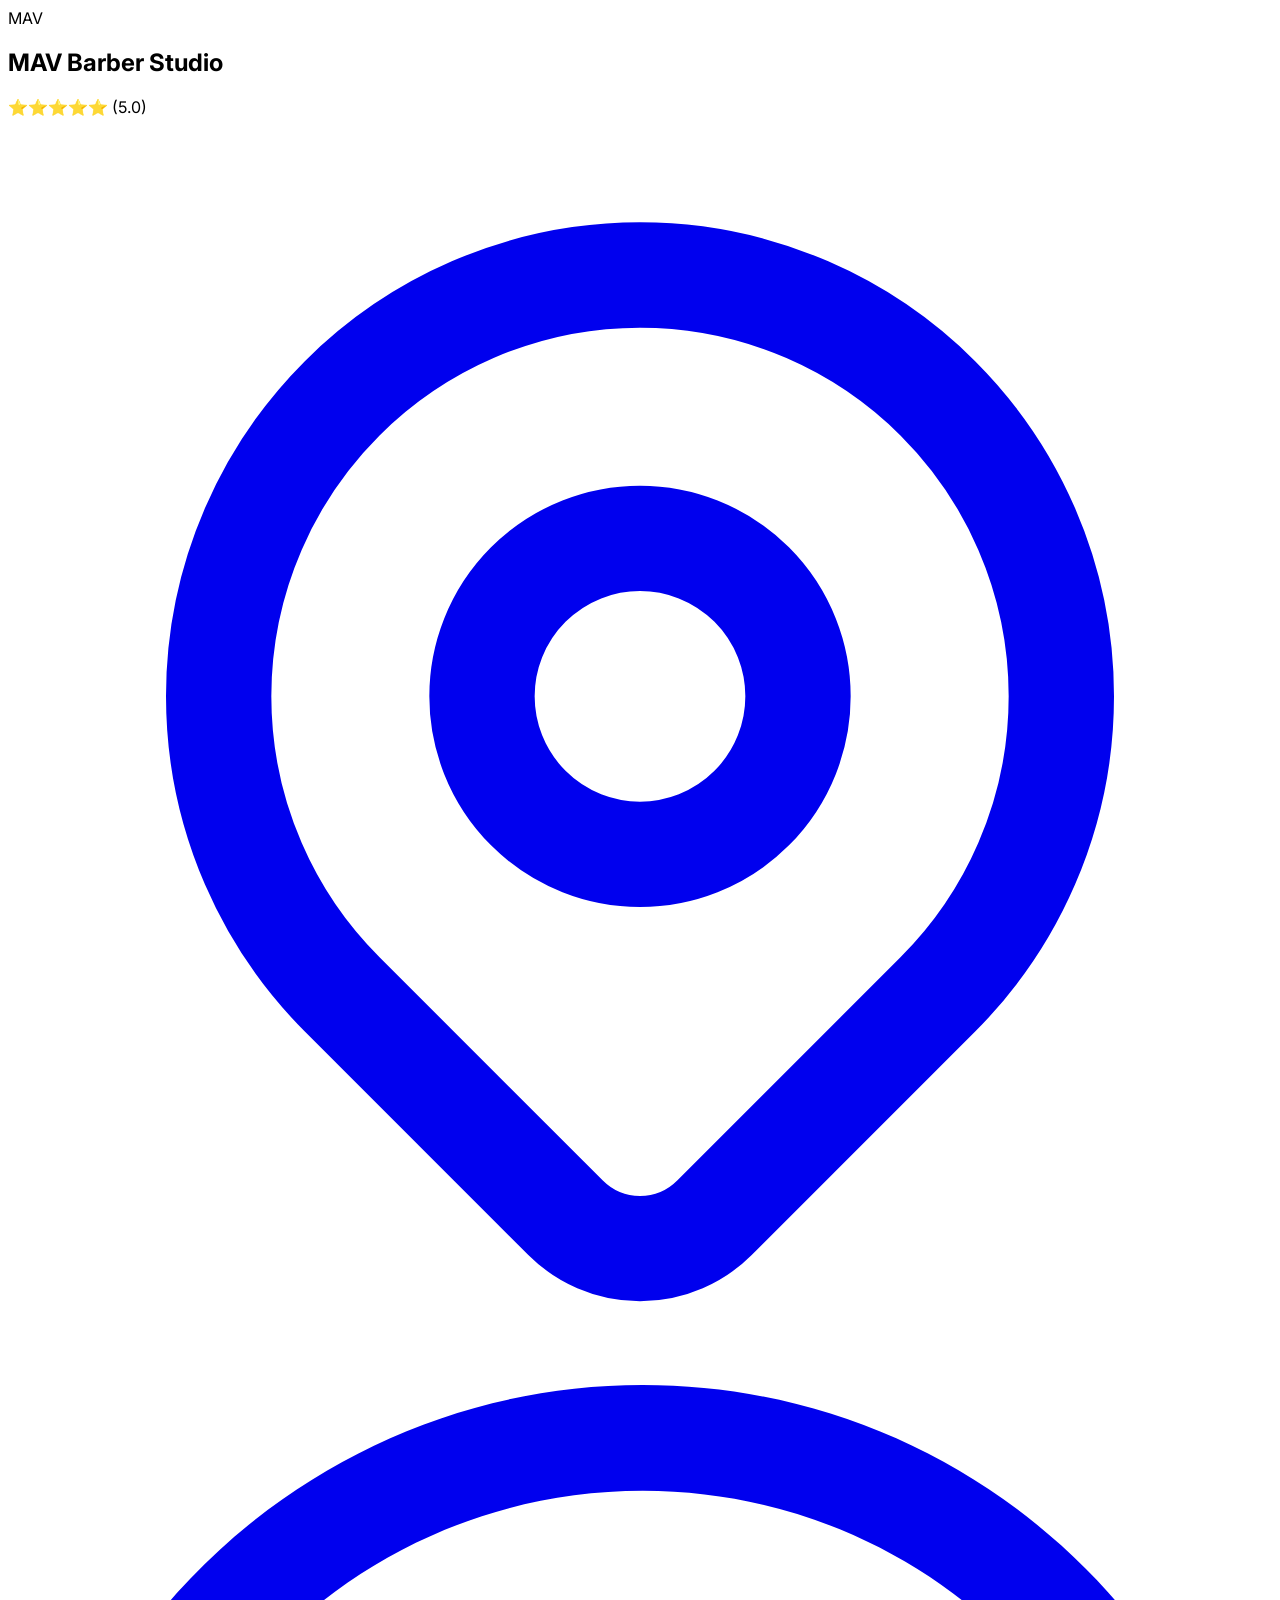
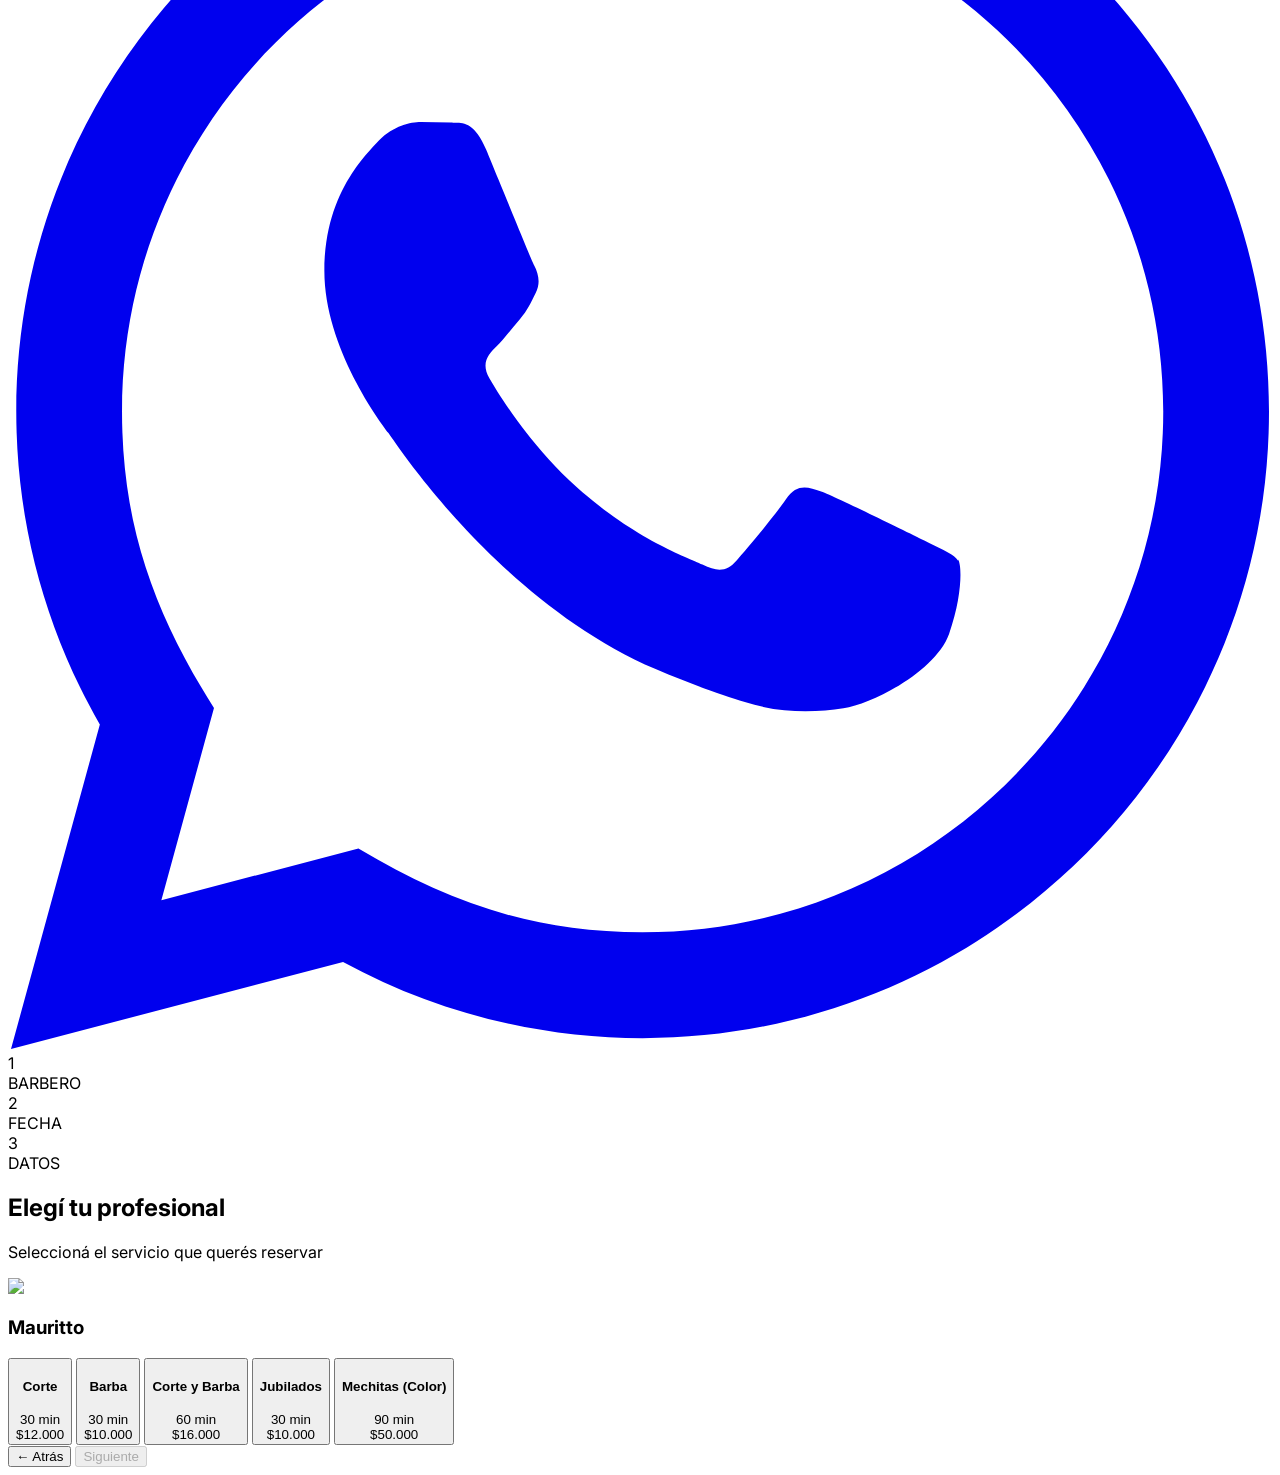
==== commit af591204: "Refactor header layout and styles in index.html" ====
--- a/index.html
+++ b/index.html
@@ -42,34 +42,26 @@
         @keyframes fadeIn { from { opacity: 0; transform: translateY(10px); } to { opacity: 1; transform: translateY(0); } }
     </style>
 </head>
-<body class="bg-appBg text-white min-h-screen pb-28">
+<body class="bg-appBg text-white h-[100dvh] flex flex-col overflow-hidden relative selection:bg-accent selection:text-white">
 
   <!-- HEADER FIJO -->
-    <header class="flex justify-between items-center p-4 border-b border-borderColor bg-appBg/90 backdrop-blur-md sticky top-0 z-50">
-        <!-- Logo y Título -->
+    <header class="flex justify-between items-center p-3 border-b border-borderColor bg-appBg/90 backdrop-blur-md z-50 shrink-0">
         <div class="flex items-center gap-3">
-            <div class="w-10 h-10 rounded-full border border-borderColor flex items-center justify-center font-bold text-xs bg-cardBg shadow-[0_0_10px_rgba(139,92,246,0.15)]">
-                MAV
-            </div>
-            <div>
-                <h2 class="font-bold text-sm leading-tight text-white">MAV Barber Studio</h2>
-                <span class="text-[10px] text-textMuted tracking-widest uppercase">Reservas Online</span>
+            <div class="w-9 h-9 rounded-full border border-borderColor flex items-center justify-center font-bold text-[10px] bg-cardBg shadow-[0_0_10px_rgba(139,92,246,0.15)]">MAV</div>
+            <div class="flex flex-col justify-center">
+                <h2 class="font-bold text-sm leading-none text-white mb-1">MAV Barber Studio</h2>
+                <span class="text-[9px] text-accent tracking-widest flex items-center gap-1 font-bold">
+                    ⭐⭐⭐⭐⭐ (5.0)
+                </span>
             </div>
         </div>
-
-        <!-- Mini Botones de Contacto -->
+        <!-- Mini Botones -->
         <div class="flex items-center gap-2">
-            <!-- Ubicación -->
-            <a href="https://maps.google.com/?q=5894+Garay,+Rosario,+Provincia+de+Santa+Fe" target="_blank" class="w-8 h-8 bg-cardBg border border-borderColor rounded-full flex items-center justify-center text-textMuted hover:text-accent hover:border-accent/50 active:scale-90 transition-all">
-                <svg class="w-4 h-4" fill="none" stroke="currentColor" viewBox="0 0 24 24"><path stroke-linecap="round" stroke-linejoin="round" stroke-width="2" d="M17.657 16.657L13.414 20.9a1.998 1.998 0 01-2.827 0l-4.244-4.243a8 8 0 1111.314 0z"></path><path stroke-linecap="round" stroke-linejoin="round" stroke-width="2" d="M15 11a3 3 0 11-6 0 3 3 0 016 0z"></path></svg>
-            </a>
-            <!-- WhatsApp -->
-            <a href="https://wa.me/5493412700018?text=Hola%20Mauritto!%20Tengo%20una%20consulta%20sobre%20los%20turnos." target="_blank" class="w-8 h-8 bg-green-500/10 border border-green-500/20 rounded-full flex items-center justify-center text-green-500 hover:bg-green-500 hover:text-white active:scale-90 transition-all">
-                <svg class="w-4 h-4" fill="currentColor" viewBox="0 0 24 24"><path d="M.057 24l1.687-6.163c-1.041-1.804-1.588-3.849-1.587-5.946.003-6.556 5.338-11.891 11.893-11.891 3.181.001 6.167 1.24 8.413 3.488 2.245 2.248 3.481 5.236 3.48 8.414-.003 6.557-5.338 11.892-11.893 11.892-1.99-.001-3.951-.5-5.688-1.448l-6.305 1.654zm6.597-3.807c1.676.995 3.276 1.591 5.392 1.592 5.448 0 9.886-4.434 9.889-9.885.002-5.462-4.415-9.89-9.881-9.892-5.452 0-9.887 4.434-9.889 9.884-.001 2.225.651 3.891 1.746 5.634l-.999 3.648 3.742-.981zm11.387-5.464c-.074-.124-.272-.198-.57-.347-.297-.149-1.758-.868-2.031-.967-.272-.099-.47-.149-.669.149-.198.297-.768.967-.941 1.165-.173.198-.347.223-.644.074-.297-.149-1.255-.462-2.39-1.475-.883-.788-1.48-1.761-1.653-2.059-.173-.297-.018-.458.13-.606.134-.133.297-.347.446-.521.151-.172.2-.296.3-.495.099-.198.05-.372-.025-.521-.075-.148-.669-1.611-.916-2.206-.242-.579-.487-.501-.669-.51l-.57-.01c-.198 0-.52.074-.792.347-.272.297-1.04 1.016-1.04 2.479 0 1.463 1.065 2.876 1.213 3.074.149.198 2.095 3.2 5.076 4.487.709.306 1.263.489 1.694.626.712.226 1.36.194 1.872.118.571-.085 1.758-.719 2.006-1.413.248-.695.248-1.29.173-1.414z"/></svg>
-            </a>
+            <a href="https://maps.google.com/?q=5894+Garay,+Rosario,+Provincia+de+Santa+Fe" target="_blank" class="w-7 h-7 bg-cardBg border border-borderColor rounded-full flex items-center justify-center text-textMuted hover:text-accent transition-all"><svg class="w-3.5 h-3.5" fill="none" stroke="currentColor" viewBox="0 0 24 24"><path stroke-linecap="round" stroke-linejoin="round" stroke-width="2" d="M17.657 16.657L13.414 20.9a1.998 1.998 0 01-2.827 0l-4.244-4.243a8 8 0 1111.314 0z"></path><path stroke-linecap="round" stroke-linejoin="round" stroke-width="2" d="M15 11a3 3 0 11-6 0 3 3 0 016 0z"></path></svg></a>
+            <a href="https://wa.me/5493412700018" target="_blank" class="w-7 h-7 bg-green-500/10 border border-green-500/20 rounded-full flex items-center justify-center text-green-500 hover:bg-green-500 hover:text-white transition-all"><svg class="w-3.5 h-3.5" fill="currentColor" viewBox="0 0 24 24"><path d="M.057 24l1.687-6.163c-1.041-1.804-1.588-3.849-1.587-5.946.003-6.556 5.338-11.891 11.893-11.891 3.181.001 6.167 1.24 8.413 3.488 2.245 2.248 3.481 5.236 3.48 8.414-.003 6.557-5.338 11.892-11.893 11.892-1.99-.001-3.951-.5-5.688-1.448l-6.305 1.654zm6.597-3.807c1.676.995 3.276 1.591 5.392 1.592 5.448 0 9.886-4.434 9.889-9.885.002-5.462-4.415-9.89-9.881-9.892-5.452 0-9.887 4.434-9.889 9.884-.001 2.225.651 3.891 1.746 5.634l-.999 3.648 3.742-.981zm11.387-5.464c-.074-.124-.272-.198-.57-.347-.297-.149-1.758-.868-2.031-.967-.272-.099-.47-.149-.669.149-.198.297-.768.967-.941 1.165-.173.198-.347.223-.644.074-.297-.149-1.255-.462-2.39-1.475-.883-.788-1.48-1.761-1.653-2.059-.173-.297-.018-.458.13-.606.134-.133.297-.347.446-.521.151-.172.2-.296.3-.495.099-.198.05-.372-.025-.521-.075-.148-.669-1.611-.916-2.206-.242-.579-.487-.501-.669-.51l-.57-.01c-.198 0-.52.074-.792.347-.272.297-1.04 1.016-1.04 2.479 0 1.463 1.065 2.876 1.213 3.074.149.198 2.095 3.2 5.076 4.487.709.306 1.263.489 1.694.626.712.226 1.36.194 1.872.118.571-.085 1.758-.719 2.006-1.413.248-.695.248-1.29.173-1.414z"/></svg></a>
         </div>
     </header>
-
+       
     <!-- CONTENEDOR CENTRAL -->
     <main class="max-w-xl mx-auto p-5 mt-4">
         
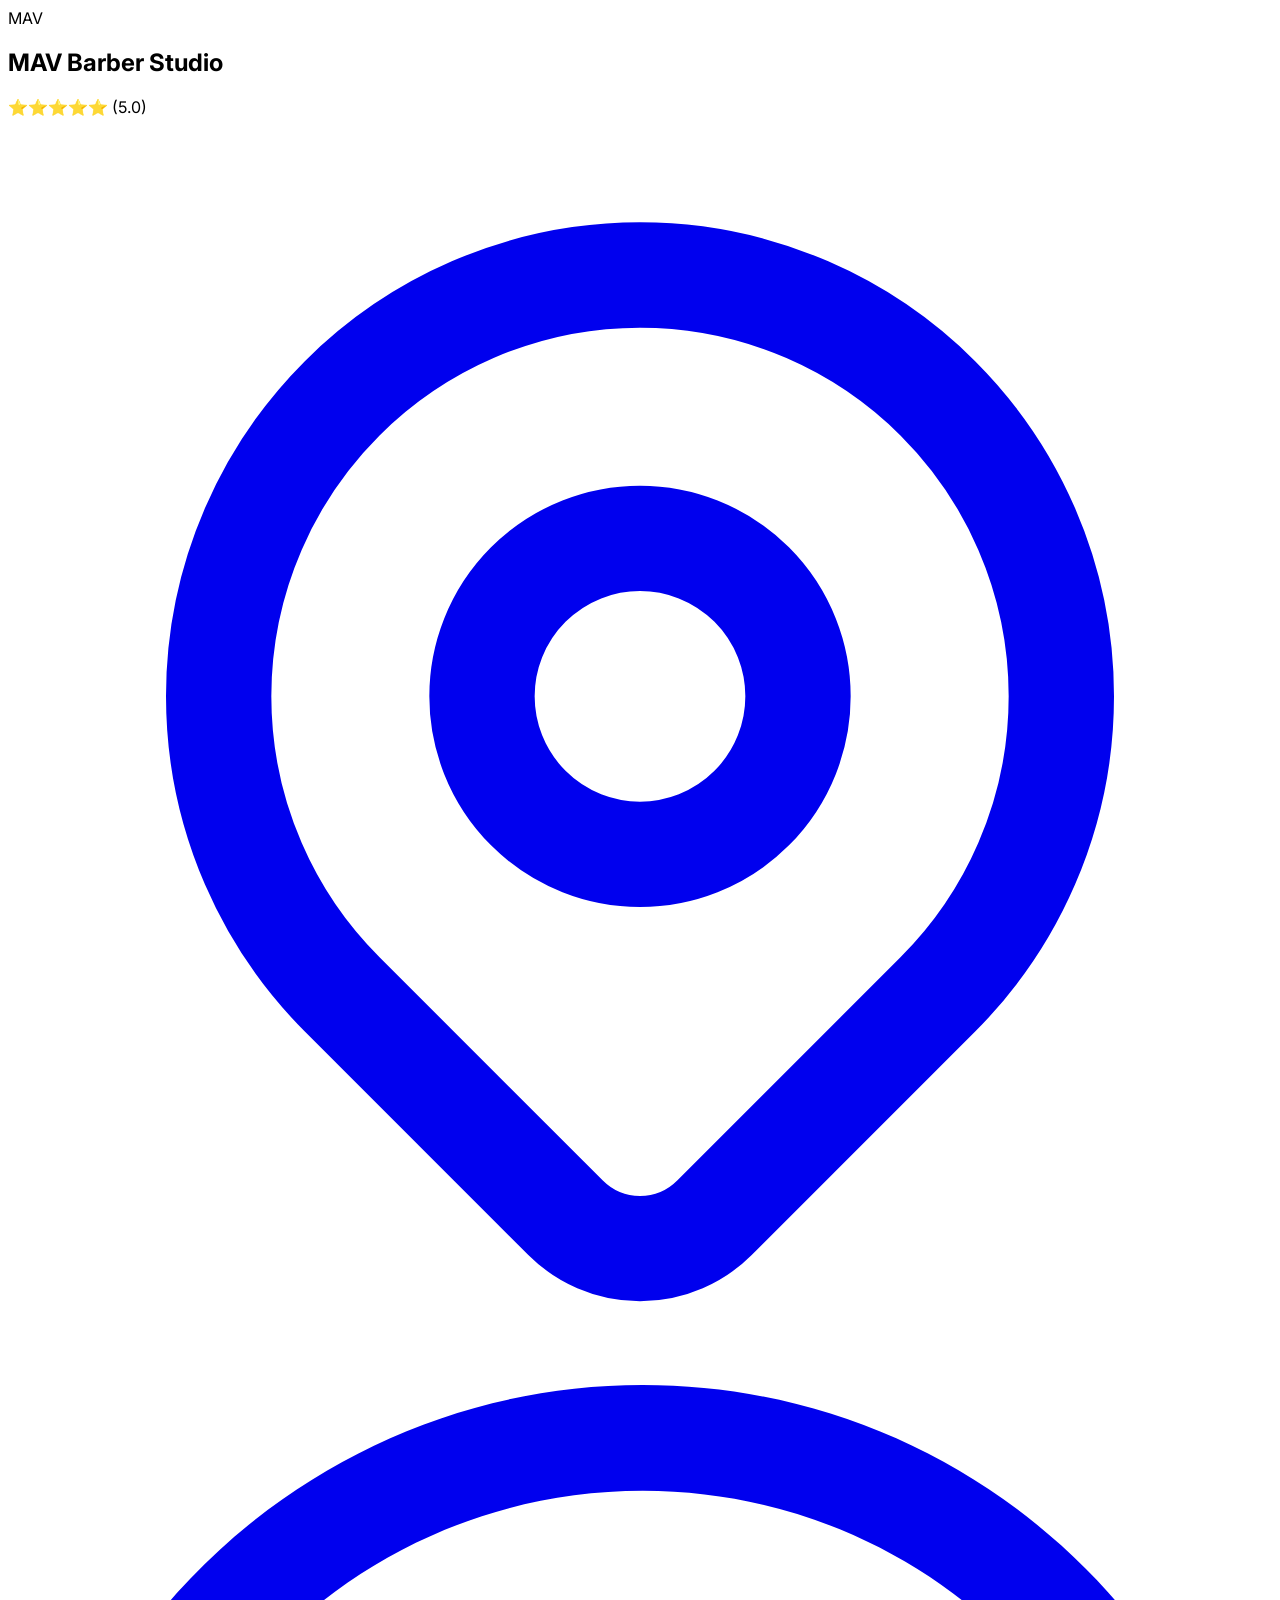
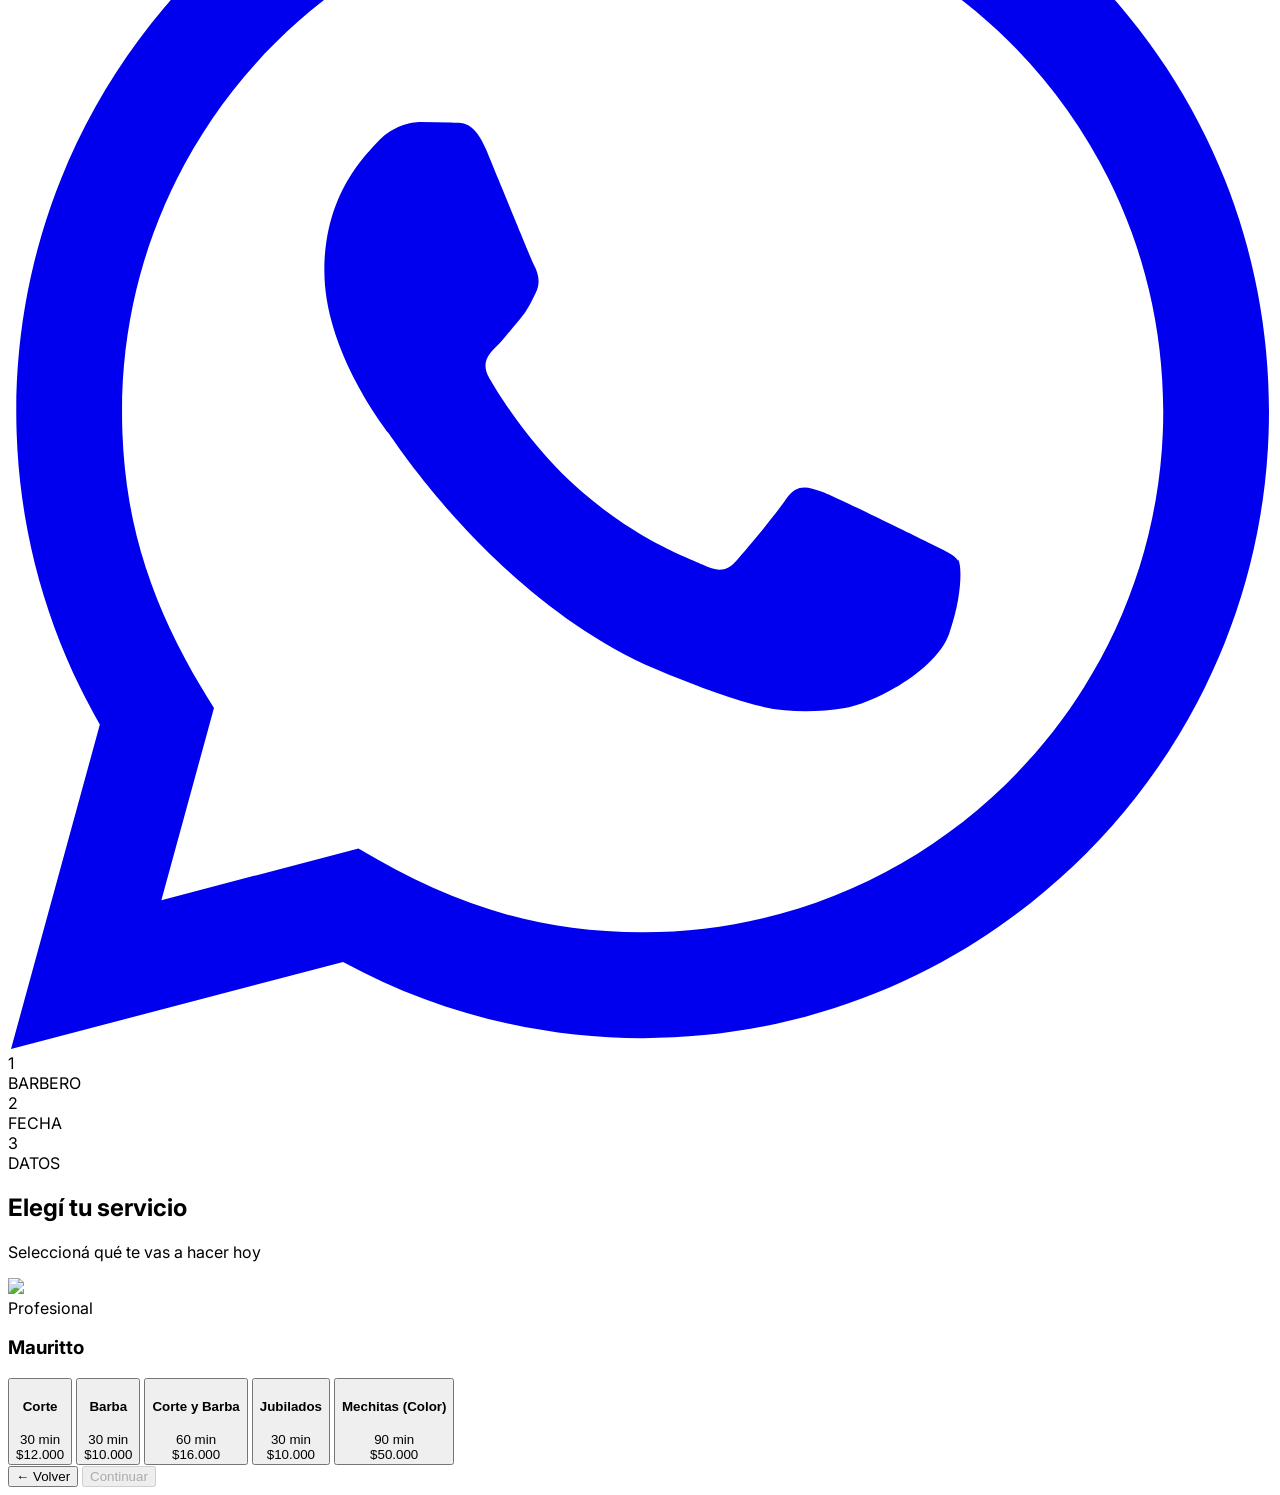
==== commit 3121fe42: "Refactor main layout and stepper components" ====
--- a/index.html
+++ b/index.html
@@ -63,206 +63,210 @@
     </header>
        
     <!-- CONTENEDOR CENTRAL -->
-    <main class="max-w-xl mx-auto p-5 mt-4">
+   <!-- MAIN CONTAINER (Flexbox para ocupar el centro de la pantalla) -->
+    <main class="flex-1 flex flex-col max-w-md w-full mx-auto p-4 overflow-hidden">
         
-        <!-- STEPPER (Barra de progreso) -->
-        <div class="flex items-center justify-center mb-10">
-            <div class="flex flex-col items-center gap-2">
-                <div id="dot-1" class="w-8 h-8 rounded-full bg-accent text-white flex items-center justify-center text-sm font-bold shadow-[0_0_10px_rgba(139,92,246,0.5)] transition-all">1</div>
-                <span class="text-[9px] font-bold text-accent tracking-wider">BARBERO</span>
+        <!-- STEPPER (Barra de progreso - Más compacta) -->
+        <div class="flex items-center justify-center mb-6 shrink-0">
+            <div class="flex flex-col items-center gap-1.5">
+                <div id="dot-1" class="w-7 h-7 rounded-full bg-accent text-white flex items-center justify-center text-xs font-bold shadow-[0_0_10px_rgba(139,92,246,0.5)] transition-all">1</div>
+                <span class="text-[8px] font-bold text-accent tracking-wider">BARBERO</span>
             </div>
-            <div class="w-12 h-px bg-borderColor mb-5 mx-2"></div>
-            <div class="flex flex-col items-center gap-2">
-                <div id="dot-2" class="w-8 h-8 rounded-full border border-textMuted text-textMuted flex items-center justify-center text-sm font-bold bg-cardBg transition-all">2</div>
-                <span id="text-2" class="text-[9px] font-bold text-textMuted tracking-wider">FECHA</span>
+            <div class="w-10 h-px bg-borderColor mb-4 mx-2"></div>
+            <div class="flex flex-col items-center gap-1.5">
+                <div id="dot-2" class="w-7 h-7 rounded-full border border-textMuted text-textMuted flex items-center justify-center text-xs font-bold bg-cardBg transition-all">2</div>
+                <span id="text-2" class="text-[8px] font-bold text-textMuted tracking-wider">FECHA</span>
             </div>
-            <div class="w-12 h-px bg-borderColor mb-5 mx-2"></div>
-            <div class="flex flex-col items-center gap-2">
-                <div id="dot-3" class="w-8 h-8 rounded-full border border-textMuted text-textMuted flex items-center justify-center text-sm font-bold bg-cardBg transition-all">3</div>
-                <span id="text-3" class="text-[9px] font-bold text-textMuted tracking-wider">DATOS</span>
+            <div class="w-10 h-px bg-borderColor mb-4 mx-2"></div>
+            <div class="flex flex-col items-center gap-1.5">
+                <div id="dot-3" class="w-7 h-7 rounded-full border border-textMuted text-textMuted flex items-center justify-center text-xs font-bold bg-cardBg transition-all">3</div>
+                <span id="text-3" class="text-[8px] font-bold text-textMuted tracking-wider">DATOS</span>
             </div>
         </div>
 
-        <!-- ==========================================
-             PASO 1: PROFESIONAL Y SERVICIO
-             ========================================== -->
-        <section id="paso-1" class="step-container active-step">
-            <h1 class="text-3xl font-extrabold mb-1 tracking-tight">Elegí tu <span class="text-accent">profesional</span></h1>
-            <p class="text-textMuted mb-8">Seleccioná el servicio que querés reservar</p>
-
-            <!-- Tarjeta Barbero -->
-            <div class="bg-cardBg border border-borderColor rounded-2xl p-5 mb-6 shadow-sm">
-                <div class="flex items-center gap-4 mb-5">
-                    <img src="https://ui-avatars.com/api/?name=Mauritto&background=222&color=fff" class="w-12 h-12 rounded-xl object-cover">
-                    <h3 class="font-bold text-lg">Mauritto</h3>
+        <!-- ÁREA DE CONTENIDO (Scrollea internamente solo si la pantalla es muy chica) -->
+        <div class="flex-1 overflow-y-auto pb-4 pr-1 scrollbar-hide">
+            
+            <!-- ==========================================
+                 PASO 1: PROFESIONAL Y SERVICIO
+                 ========================================== -->
+            <section id="paso-1" class="step-container active-step">
+                <h1 class="text-2xl font-extrabold mb-1 tracking-tight">Elegí tu <span class="text-accent">servicio</span></h1>
+                <p class="text-textMuted text-xs mb-5">Seleccioná qué te vas a hacer hoy</p>
+
+                <!-- Tarjeta Barbero Compacta -->
+                <div class="bg-cardBg border border-borderColor rounded-xl p-3 flex items-center gap-3 mb-4">
+                    <img src="https://ui-avatars.com/api/?name=Mauritto&background=8b5cf6&color=fff" class="w-10 h-10 rounded-lg object-cover">
+                    <div>
+                        <span class="text-[9px] text-textMuted tracking-widest uppercase font-bold">Profesional</span>
+                        <h3 class="font-bold text-white leading-none">Mauritto</h3>
+                    </div>
                 </div>
                   
-                <!-- Opciones de servicio -->
+                <!-- Opciones de servicio (Vista de Lista Compacta) -->
+                <div class="flex flex-col gap-2">
+                    <button class="servicio-btn w-full flex justify-between items-center p-3 rounded-xl border border-borderColor bg-cardBg hover:border-accent hover:bg-accent/10 active:scale-[0.98] transition-all text-left" onclick="seleccionarServicio(this)">
+                        <div>
+                            <h4 class="font-bold text-sm text-white">Corte</h4>
+                            <span class="text-[10px] text-textMuted">30 min</span>
+                        </div>
+                        <span class="font-bold text-accent text-sm">$12.000</span>
+                    </button>
+
+                    <button class="servicio-btn w-full flex justify-between items-center p-3 rounded-xl border border-borderColor bg-cardBg hover:border-accent hover:bg-accent/10 active:scale-[0.98] transition-all text-left" onclick="seleccionarServicio(this)">
+                        <div>
+                            <h4 class="font-bold text-sm text-white">Barba</h4>
+                            <span class="text-[10px] text-textMuted">30 min</span>
+                        </div>
+                        <span class="font-bold text-accent text-sm">$10.000</span>
+                    </button>
+
+                    <button class="servicio-btn w-full flex justify-between items-center p-3 rounded-xl border border-borderColor bg-cardBg hover:border-accent hover:bg-accent/10 active:scale-[0.98] transition-all text-left" onclick="seleccionarServicio(this)">
+                        <div>
+                            <h4 class="font-bold text-sm text-white">Corte y Barba</h4>
+                            <span class="text-[10px] text-textMuted">60 min</span>
+                        </div>
+                        <span class="font-bold text-accent text-sm">$16.000</span>
+                    </button>
+
+                    <button class="servicio-btn w-full flex justify-between items-center p-3 rounded-xl border border-borderColor bg-cardBg hover:border-accent hover:bg-accent/10 active:scale-[0.98] transition-all text-left" onclick="seleccionarServicio(this)">
+                        <div>
+                            <h4 class="font-bold text-sm text-white">Jubilados</h4>
+                            <span class="text-[10px] text-textMuted">30 min</span>
+                        </div>
+                        <span class="font-bold text-accent text-sm">$10.000</span>
+                    </button>
+
+                    <button class="servicio-btn w-full flex justify-between items-center p-3 rounded-xl border border-borderColor bg-cardBg hover:border-accent hover:bg-accent/10 active:scale-[0.98] transition-all text-left" onclick="seleccionarServicio(this)">
+                        <div>
+                            <h4 class="font-bold text-sm text-white">Mechitas (Color)</h4>
+                            <span class="text-[10px] text-textMuted">90 min</span>
+                        </div>
+                        <span class="font-bold text-accent text-sm">$50.000</span>
+                    </button>
+                </div>
+            </section>
+            
+            <!-- ==========================================
+                 PASO 2: FECHA Y HORA
+                 ========================================== -->
+            <section id="paso-2" class="step-container hidden-step">
+                <h1 class="text-2xl font-extrabold mb-1 tracking-tight">Elegí fecha y hora</h1>
+                <p class="text-textMuted text-xs mb-5">Seleccioná cuándo querés venir</p>
+
+                <!-- Tarjeta resumen miniatura -->
+                <div class="bg-cardBg border border-accent/40 rounded-xl p-3 flex justify-between items-center mb-6 shadow-[0_0_15px_rgba(139,92,246,0.1)]">
+                    <div class="flex items-center gap-3">
+                        <div class="w-8 h-8 rounded-full bg-appBg border border-borderColor flex items-center justify-center text-xs">✂️</div>
+                        <div>
+                            <h4 class="font-bold text-sm leading-none text-white" id="resumen-servicio">Corte Clásico</h4>
+                            <span class="text-[10px] text-textMuted">con Mauritto</span>
+                        </div>
+                    </div>
+                    <span class="font-bold text-accent text-sm" id="resumen-precio">$12.000</span>
+                </div>
+
+                <!-- Selector de Fechas -->
+                <div class="mb-6">
+                    <h5 class="text-[10px] font-bold text-textMuted tracking-widest mb-2 uppercase">FECHA</h5>
+                    <div class="flex items-stretch gap-1 h-[75px]">
+                        <button id="btn-prev-week" onclick="moverDias(-7)" class="w-8 shrink-0 flex items-center justify-center bg-cardBg border border-borderColor rounded-xl text-textMuted hover:bg-appBg active:scale-95 transition-all disabled:opacity-20 disabled:cursor-not-allowed">
+                            <svg class="w-4 h-4" fill="none" stroke="currentColor" viewBox="0 0 24 24"><path stroke-linecap="round" stroke-linejoin="round" stroke-width="2" d="M15 19l-7-7 7-7"></path></svg>
+                        </button>
+                        
+                        <div id="contenedor-fechas" class="flex-1 flex gap-1 justify-between">
+                            <!-- Se llena solo con JS -->
+                        </div>
+                        
+                        <button id="btn-next-week" onclick="moverDias(7)" class="w-8 shrink-0 flex items-center justify-center bg-cardBg border border-borderColor rounded-xl text-textMuted hover:bg-appBg hover:text-accent active:scale-95 transition-all">
+                            <svg class="w-4 h-4" fill="none" stroke="currentColor" viewBox="0 0 24 24"><path stroke-linecap="round" stroke-linejoin="round" stroke-width="2" d="M9 5l7 7-7 7"></path></svg>
+                        </button>
+                    </div>
+                </div>
+
+                <h5 class="text-[10px] font-bold text-textMuted tracking-widest mb-2 uppercase">HORARIOS</h5>
+                <!-- Grilla de Horas (4 columnas para ganar espacio vertical) -->
+                <div class="grid grid-cols-4 gap-2 mb-2">
+                    <button class="hora-btn bg-cardBg border border-borderColor rounded-xl py-2.5 text-xs font-semibold hover:border-accent hover:bg-accent/10 active:scale-95 transition-all" onclick="seleccionarHora(this)">10:00</button>
+                    <button class="hora-btn bg-cardBg border border-borderColor rounded-xl py-2.5 text-xs font-semibold hover:border-accent hover:bg-accent/10 active:scale-95 transition-all" onclick="seleccionarHora(this)">10:30</button>
+                    <button class="hora-btn bg-cardBg border border-borderColor rounded-xl py-2.5 text-xs font-semibold hover:border-accent hover:bg-accent/10 active:scale-95 transition-all" onclick="seleccionarHora(this)">11:00</button>
+                    <button class="hora-btn bg-cardBg border border-borderColor rounded-xl py-2.5 text-xs font-semibold hover:border-accent hover:bg-accent/10 active:scale-95 transition-all" onclick="seleccionarHora(this)">11:30</button>
+                    <button class="hora-btn bg-cardBg border border-borderColor rounded-xl py-2.5 text-xs font-semibold hover:border-accent hover:bg-accent/10 active:scale-95 transition-all" onclick="seleccionarHora(this)">12:00</button>
+                    <button class="hora-btn bg-cardBg border border-borderColor rounded-xl py-2.5 text-xs font-semibold hover:border-accent hover:bg-accent/10 active:scale-95 transition-all" onclick="seleccionarHora(this)">12:30</button>
+                    <button class="hora-btn bg-cardBg border border-borderColor rounded-xl py-2.5 text-xs font-semibold hover:border-accent hover:bg-accent/10 active:scale-95 transition-all" onclick="seleccionarHora(this)">13:00</button>
+                    <button class="hora-btn bg-cardBg border border-borderColor rounded-xl py-2.5 text-xs font-semibold hover:border-accent hover:bg-accent/10 active:scale-95 transition-all" onclick="seleccionarHora(this)">13:30</button>
+                    <button class="hora-btn bg-cardBg border border-borderColor rounded-xl py-2.5 text-xs font-semibold hover:border-accent hover:bg-accent/10 active:scale-95 transition-all" onclick="seleccionarHora(this)">14:00</button>
+                    <button class="hora-btn bg-cardBg border border-borderColor rounded-xl py-2.5 text-xs font-semibold hover:border-accent hover:bg-accent/10 active:scale-95 transition-all" onclick="seleccionarHora(this)">14:30</button>
+                    <button class="hora-btn bg-cardBg border border-borderColor rounded-xl py-2.5 text-xs font-semibold hover:border-accent hover:bg-accent/10 active:scale-95 transition-all" onclick="seleccionarHora(this)">15:00</button>
+                    <button class="hora-btn bg-cardBg border border-borderColor rounded-xl py-2.5 text-xs font-semibold hover:border-accent hover:bg-accent/10 active:scale-95 transition-all" onclick="seleccionarHora(this)">15:30</button>
+                    <button class="hora-btn bg-cardBg border border-borderColor rounded-xl py-2.5 text-xs font-semibold hover:border-accent hover:bg-accent/10 active:scale-95 transition-all" onclick="seleccionarHora(this)">16:00</button>
+                    <button class="hora-btn bg-cardBg border border-borderColor rounded-xl py-2.5 text-xs font-semibold hover:border-accent hover:bg-accent/10 active:scale-95 transition-all" onclick="seleccionarHora(this)">16:30</button>
+                    <button class="hora-btn bg-cardBg border border-borderColor rounded-xl py-2.5 text-xs font-semibold hover:border-accent hover:bg-accent/10 active:scale-95 transition-all" onclick="seleccionarHora(this)">17:00</button>
+                    <button class="hora-btn bg-cardBg border border-borderColor rounded-xl py-2.5 text-xs font-semibold hover:border-accent hover:bg-accent/10 active:scale-95 transition-all" onclick="seleccionarHora(this)">17:30</button>
+                    <button class="hora-btn bg-cardBg border border-borderColor rounded-xl py-2.5 text-xs font-semibold hover:border-accent hover:bg-accent/10 active:scale-95 transition-all" onclick="seleccionarHora(this)">18:00</button>
+                    <button class="hora-btn bg-cardBg border border-borderColor rounded-xl py-2.5 text-xs font-semibold hover:border-accent hover:bg-accent/10 active:scale-95 transition-all" onclick="seleccionarHora(this)">18:30</button>
+                    <button class="hora-btn bg-cardBg border border-borderColor rounded-xl py-2.5 text-xs font-semibold hover:border-accent hover:bg-accent/10 active:scale-95 transition-all" onclick="seleccionarHora(this)">19:00</button>
+                    <button class="hora-btn bg-cardBg border border-borderColor rounded-xl py-2.5 text-xs font-semibold hover:border-accent hover:bg-accent/10 active:scale-95 transition-all" onclick="seleccionarHora(this)">19:30</button>
+                    <button class="hora-btn bg-cardBg border border-borderColor rounded-xl py-2.5 text-xs font-semibold hover:border-accent hover:bg-accent/10 active:scale-95 transition-all" onclick="seleccionarHora(this)">20:00</button>
+                    <button class="hora-btn bg-cardBg border border-borderColor rounded-xl py-2.5 text-xs font-semibold hover:border-accent hover:bg-accent/10 active:scale-95 transition-all" onclick="seleccionarHora(this)">20:30</button>
+                    <button class="hora-btn bg-cardBg border border-borderColor rounded-xl py-2.5 text-xs font-semibold hover:border-accent hover:bg-accent/10 active:scale-95 transition-all" onclick="seleccionarHora(this)">21:00</button>
+                </div>
+            </section>
+
+            <!-- ==========================================
+                 PASO 3: DATOS DEL CLIENTE
+                 ========================================== -->
+            <section id="paso-3" class="step-container hidden-step">
+                <h1 class="text-2xl font-extrabold mb-1 tracking-tight">Tus datos</h1>
+                <p class="text-textMuted text-xs mb-5">Completá para confirmar la reserva</p>
+
+                <!-- Info elegida -->
+                <div class="flex justify-between items-center bg-accent/10 border border-accent/20 rounded-xl p-3 mb-6">
+                    <span id="resumen-fecha" class="text-xs font-bold text-accent">📅 --</span>
+                    <span id="resumen-hora" class="text-xs font-bold text-accent">🕒 -- hs</span>
+                </div>
+
+                <!-- Formulario -->
                 <div class="flex flex-col gap-3">
-                    <button class="servicio-btn flex justify-between items-center p-4 rounded-2xl border border-borderColor bg-appBg/50 hover:border-accent hover:bg-accent/5 active:scale-[0.98] transition-all text-left" onclick="seleccionarServicio(this)">
-                        <div>
-                            <h4 class="font-bold text-base">Corte</h4>
-                            <span class="text-xs text-textMuted">30 min</span>
-                        </div>
-                        <span class="font-bold text-accent text-lg">$12.000</span>
-                    </button>
-
-                    <button class="servicio-btn flex justify-between items-center p-4 rounded-2xl border border-borderColor bg-appBg/50 hover:border-accent hover:bg-accent/5 active:scale-[0.98] transition-all text-left" onclick="seleccionarServicio(this)">
-                        <div>
-                            <h4 class="font-bold text-base">Barba</h4>
-                            <span class="text-xs text-textMuted">30 min</span>
-                        </div>
-                        <span class="font-bold text-accent text-lg">$10.000</span>
-                    </button>
-
-                    <button class="servicio-btn flex justify-between items-center p-4 rounded-2xl border border-borderColor bg-appBg/50 hover:border-accent hover:bg-accent/5 active:scale-[0.98] transition-all text-left" onclick="seleccionarServicio(this)">
-                        <div>
-                            <h4 class="font-bold text-base">Corte y Barba</h4>
-                            <span class="text-xs text-textMuted">60 min</span>
-                        </div>
-                        <span class="font-bold text-accent text-lg">$16.000</span>
-                    </button>
-
-                    <button class="servicio-btn flex justify-between items-center p-4 rounded-2xl border border-borderColor bg-appBg/50 hover:border-accent hover:bg-accent/5 active:scale-[0.98] transition-all text-left" onclick="seleccionarServicio(this)">
-                        <div>
-                            <h4 class="font-bold text-base">Jubilados</h4>
-                            <span class="text-xs text-textMuted">30 min</span>
-                        </div>
-                        <span class="font-bold text-accent text-lg">$10.000</span>
-                    </button>
-
-                    <button class="servicio-btn flex justify-between items-center p-4 rounded-2xl border border-borderColor bg-appBg/50 hover:border-accent hover:bg-accent/5 active:scale-[0.98] transition-all text-left" onclick="seleccionarServicio(this)">
-                        <div>
-                            <h4 class="font-bold text-base">Mechitas (Color)</h4>
-                            <span class="text-xs text-textMuted">90 min</span>
-                        </div>
-                        <span class="font-bold text-accent text-lg">$50.000</span>
-                    </button>
-                </div>
-            </div>
-        </section>
-        
-        <!-- ==========================================
-             PASO 2: FECHA Y HORA
-             ========================================== -->
-        <section id="paso-2" class="step-container hidden-step">
-            <h1 class="text-3xl font-extrabold mb-1 tracking-tight">Elegí fecha y hora</h1>
-            <p class="text-textMuted mb-8">Seleccioná cuándo querés venir</p>
-
-            <!-- Tarjeta resumen miniatura -->
-            <div class="bg-cardBg border border-accent/40 rounded-2xl p-4 flex justify-between items-center mb-8 shadow-[0_0_15px_rgba(139,92,246,0.1)]">
-                <div class="flex items-center gap-3">
-                    <div class="w-8 h-8 rounded-full bg-gray-800 flex items-center justify-center text-xs">✂️</div>
+                    <div class="flex flex-col gap-1.5">
+                        <label class="text-[9px] font-bold text-textMuted tracking-widest uppercase">Nombre y Apellido *</label>
+                        <input type="text" id="cliente-nombre" class="bg-cardBg border border-borderColor rounded-xl p-3 text-sm text-white outline-none focus:border-accent transition-all" placeholder="Juan Pérez" oninput="validarFormulario()">
+                    </div>
+
+                    <div class="flex flex-col gap-1.5">
+                        <label class="text-[9px] font-bold text-textMuted tracking-widest uppercase">Email *</label>
+                        <input type="email" id="cliente-email" class="bg-cardBg border border-borderColor rounded-xl p-3 text-sm text-white outline-none focus:border-accent transition-all" placeholder="juan@email.com" oninput="validarFormulario()">
+                    </div>
+
+                    <div class="flex flex-col gap-1.5">
+                        <label class="text-[9px] font-bold text-textMuted tracking-widest uppercase">Teléfono *</label>
+                        <div class="flex bg-cardBg border border-borderColor rounded-xl overflow-hidden focus-within:border-accent transition-all">
+                            <span class="p-3 bg-appBg text-textMuted text-sm font-bold border-r border-borderColor">+54</span>
+                            <input type="tel" id="cliente-telefono" class="bg-transparent p-3 text-sm text-white outline-none w-full" placeholder="341 610 6595" oninput="validarFormulario()">
+                        </div>
+                    </div>
+                </div>
+
+                <!-- Aviso de Método de Pago -->
+                <div class="mt-4 bg-cardBg border border-borderColor rounded-xl p-3 flex gap-3 items-center">
+                    <div class="text-xl">💳</div>
                     <div>
-                        <h4 class="font-bold text-sm leading-none" id="resumen-servicio">Corte Clásico</h4>
-                        <span class="text-[10px] text-textMuted">con Mauritto</span>
+                        <h4 class="text-[10px] font-bold text-textMuted tracking-widest uppercase mb-0.5">Medios de pago</h4>
+                        <p class="text-xs text-gray-400">Abonás en el local en <strong class="text-white">Efectivo</strong> o <strong class="text-white">Transferencia</strong>.</p>
                     </div>
                 </div>
-                <span class="font-bold text-accent text-sm" id="resumen-precio">$12.000</span>
-            </div>
-
-            <!-- Selector de Fechas -->
-            <div class="mb-8">
-                <h5 class="text-xs font-bold text-textMuted tracking-widest mb-4 uppercase">FECHA</h5>
-                
-                <div class="flex items-stretch gap-1 h-[85px]">
-                    <button id="btn-prev-week" onclick="moverDias(-7)" class="w-8 shrink-0 flex items-center justify-center bg-appBg border border-borderColor rounded-2xl text-textMuted hover:bg-cardBg active:scale-95 transition-all disabled:opacity-20 disabled:cursor-not-allowed">
-                        <svg class="w-4 h-4" fill="none" stroke="currentColor" viewBox="0 0 24 24"><path stroke-linecap="round" stroke-linejoin="round" stroke-width="2" d="M15 19l-7-7 7-7"></path></svg>
-                    </button>
-                    
-                    <div id="contenedor-fechas" class="flex-1 flex gap-1 justify-between">
-                        <!-- Se llena solo con JS -->
-                    </div>
-                    
-                    <button id="btn-next-week" onclick="moverDias(7)" class="w-8 shrink-0 flex items-center justify-center bg-appBg border border-borderColor rounded-2xl text-textMuted hover:bg-cardBg hover:text-accent active:scale-95 transition-all">
-                        <svg class="w-4 h-4" fill="none" stroke="currentColor" viewBox="0 0 24 24"><path stroke-linecap="round" stroke-linejoin="round" stroke-width="2" d="M9 5l7 7-7 7"></path></svg>
-                    </button>
-                </div>
-            </div>
-
-            <h5 class="text-xs font-bold text-textMuted tracking-widest mb-4">HORARIOS</h5>
-            <!-- Grilla de Horas -->
-            <div class="grid grid-cols-3 gap-3 mb-4">
-                <button class="hora-btn bg-cardBg border border-borderColor rounded-2xl py-3 text-sm font-semibold hover:border-accent hover:bg-accent/10 active:scale-95 transition-all" onclick="seleccionarHora(this)">10:00</button>
-                <button class="hora-btn bg-cardBg border border-borderColor rounded-2xl py-3 text-sm font-semibold hover:border-accent hover:bg-accent/10 active:scale-95 transition-all" onclick="seleccionarHora(this)">10:30</button>
-                <button class="hora-btn bg-cardBg border border-borderColor rounded-2xl py-3 text-sm font-semibold hover:border-accent hover:bg-accent/10 active:scale-95 transition-all" onclick="seleccionarHora(this)">11:00</button>
-                <button class="hora-btn bg-cardBg border border-borderColor rounded-2xl py-3 text-sm font-semibold hover:border-accent hover:bg-accent/10 active:scale-95 transition-all" onclick="seleccionarHora(this)">11:30</button>
-                <button class="hora-btn bg-cardBg border border-borderColor rounded-2xl py-3 text-sm font-semibold hover:border-accent hover:bg-accent/10 active:scale-95 transition-all" onclick="seleccionarHora(this)">12:00</button>
-                <button class="hora-btn bg-cardBg border border-borderColor rounded-2xl py-3 text-sm font-semibold hover:border-accent hover:bg-accent/10 active:scale-95 transition-all" onclick="seleccionarHora(this)">12:30</button>
-                <button class="hora-btn bg-cardBg border border-borderColor rounded-2xl py-3 text-sm font-semibold hover:border-accent hover:bg-accent/10 active:scale-95 transition-all" onclick="seleccionarHora(this)">13:00</button>
-                <button class="hora-btn bg-cardBg border border-borderColor rounded-2xl py-3 text-sm font-semibold hover:border-accent hover:bg-accent/10 active:scale-95 transition-all" onclick="seleccionarHora(this)">13:30</button>
-                <button class="hora-btn bg-cardBg border border-borderColor rounded-2xl py-3 text-sm font-semibold hover:border-accent hover:bg-accent/10 active:scale-95 transition-all" onclick="seleccionarHora(this)">14:00</button>
-                <button class="hora-btn bg-cardBg border border-borderColor rounded-2xl py-3 text-sm font-semibold hover:border-accent hover:bg-accent/10 active:scale-95 transition-all" onclick="seleccionarHora(this)">14:30</button>
-                <button class="hora-btn bg-cardBg border border-borderColor rounded-2xl py-3 text-sm font-semibold hover:border-accent hover:bg-accent/10 active:scale-95 transition-all" onclick="seleccionarHora(this)">15:00</button>
-                <button class="hora-btn bg-cardBg border border-borderColor rounded-2xl py-3 text-sm font-semibold hover:border-accent hover:bg-accent/10 active:scale-95 transition-all" onclick="seleccionarHora(this)">15:30</button>
-                <button class="hora-btn bg-cardBg border border-borderColor rounded-2xl py-3 text-sm font-semibold hover:border-accent hover:bg-accent/10 active:scale-95 transition-all" onclick="seleccionarHora(this)">16:00</button>
-                <button class="hora-btn bg-cardBg border border-borderColor rounded-2xl py-3 text-sm font-semibold hover:border-accent hover:bg-accent/10 active:scale-95 transition-all" onclick="seleccionarHora(this)">16:30</button>
-                <button class="hora-btn bg-cardBg border border-borderColor rounded-2xl py-3 text-sm font-semibold hover:border-accent hover:bg-accent/10 active:scale-95 transition-all" onclick="seleccionarHora(this)">17:00</button>
-                <button class="hora-btn bg-cardBg border border-borderColor rounded-2xl py-3 text-sm font-semibold hover:border-accent hover:bg-accent/10 active:scale-95 transition-all" onclick="seleccionarHora(this)">17:30</button>
-                <button class="hora-btn bg-cardBg border border-borderColor rounded-2xl py-3 text-sm font-semibold hover:border-accent hover:bg-accent/10 active:scale-95 transition-all" onclick="seleccionarHora(this)">18:00</button>
-                <button class="hora-btn bg-cardBg border border-borderColor rounded-2xl py-3 text-sm font-semibold hover:border-accent hover:bg-accent/10 active:scale-95 transition-all" onclick="seleccionarHora(this)">18:30</button>
-                <button class="hora-btn bg-cardBg border border-borderColor rounded-2xl py-3 text-sm font-semibold hover:border-accent hover:bg-accent/10 active:scale-95 transition-all" onclick="seleccionarHora(this)">19:00</button>
-                <button class="hora-btn bg-cardBg border border-borderColor rounded-2xl py-3 text-sm font-semibold hover:border-accent hover:bg-accent/10 active:scale-95 transition-all" onclick="seleccionarHora(this)">19:30</button>
-                <button class="hora-btn bg-cardBg border border-borderColor rounded-2xl py-3 text-sm font-semibold hover:border-accent hover:bg-accent/10 active:scale-95 transition-all" onclick="seleccionarHora(this)">20:00</button>
-                <button class="hora-btn bg-cardBg border border-borderColor rounded-2xl py-3 text-sm font-semibold hover:border-accent hover:bg-accent/10 active:scale-95 transition-all" onclick="seleccionarHora(this)">20:30</button>
-                <button class="hora-btn bg-cardBg border border-borderColor rounded-2xl py-3 text-sm font-semibold hover:border-accent hover:bg-accent/10 active:scale-95 transition-all" onclick="seleccionarHora(this)">21:00</button>
-            </div>
-        </section>
-
-
-        <!-- ==========================================
-             PASO 3: DATOS DEL CLIENTE
-             ========================================== -->
-        <section id="paso-3" class="step-container hidden-step">
-            <h1 class="text-3xl font-extrabold mb-1 tracking-tight">Tus datos</h1>
-            <p class="text-textMuted mb-8">Completá para confirmar la reserva</p>
-
-            <!-- Info elegida -->
-            <div class="flex gap-4 text-sm font-semibold text-gray-300 border-t border-dashed border-borderColor pt-4 mt-[-10px] mb-8">
-                <span id="resumen-fecha">📅 --</span>
-                <span id="resumen-hora">🕒 -- hs</span>
-            </div>
-
-            <!-- Formulario -->
-            <div class="flex flex-col gap-5">
-                <div class="flex flex-col gap-2">
-                    <label class="text-[10px] font-bold text-textMuted tracking-widest">NOMBRE Y APELLIDO *</label>
-                    <input type="text" id="cliente-nombre" class="bg-cardBg border border-borderColor rounded-2xl p-4 text-white outline-none focus:border-accent transition-all" placeholder="Juan Pérez" oninput="validarFormulario()">
-                </div>
-
-                <div class="flex flex-col gap-2">
-                    <label class="text-[10px] font-bold text-textMuted tracking-widest">EMAIL *</label>
-                    <input type="email" id="cliente-email" class="bg-cardBg border border-borderColor rounded-2xl p-4 text-white outline-none focus:border-accent transition-all" placeholder="juan@email.com" oninput="validarFormulario()">
-                </div>
-
-                <div class="flex flex-col gap-2">
-                    <label class="text-[10px] font-bold text-textMuted tracking-widest">TELÉFONO *</label>
-                    <div class="flex bg-cardBg border border-borderColor rounded-2xl overflow-hidden focus-within:border-accent transition-all">
-                        <span class="p-4 bg-appBg text-textMuted font-bold border-r border-borderColor">+54</span>
-                        <input type="tel" id="cliente-telefono" class="bg-transparent p-4 text-white outline-none w-full" placeholder="341 610 6595" oninput="validarFormulario()">
-                    </div>
-                </div>
-            </div>
-            <!-- Aviso de Método de Pago -->
-            <div class="mt-6 mb-2 bg-accent/10 border border-accent/30 rounded-2xl p-4 flex gap-3 items-start">
-                <div class="text-xl">💳</div>
-                <div>
-                    <h4 class="text-xs font-bold text-accent tracking-widest uppercase mb-1">Métodos de pago</h4>
-                    <p class="text-sm text-gray-300">Podés abonar en el local en <strong>Efectivo</strong> o mediante <strong>Transferencia (Mercado Pago / Lemon)</strong> al finalizar tu corte.</p>
-                </div>
-            </div>
-        </section>
-
+            </section>
+        </div>
     </main>
 
-    <!-- BARRA FLOTANTE DE BOTONES (NAVEGACIÓN) -->
-    <div class="fixed bottom-0 left-0 w-full p-4 bg-appBg/90 backdrop-blur-md border-t border-borderColor z-30">
-        <div class="max-w-xl mx-auto flex gap-3">
-            <button id="btn-atras" class="hidden px-6 py-4 rounded-2xl border border-borderColor text-textMuted font-bold hover:bg-cardBg active:scale-95 transition-all" onclick="irAtras()">
-                ← Atrás
+    <!-- BARRA FIJA INFERIOR (Botones de acción siempre visibles) -->
+    <div class="w-full p-4 bg-appBg/90 backdrop-blur-md border-t border-borderColor shrink-0 z-50">
+        <div class="max-w-md mx-auto flex gap-3">
+            <button id="btn-atras" class="hidden px-5 py-3.5 rounded-xl border border-borderColor text-textMuted text-sm font-bold hover:bg-cardBg active:scale-95 transition-all" onclick="irAtras()">
+                ← Volver
             </button>
-            <button id="btn-siguiente" class="w-full bg-accent text-white font-extrabold text-lg py-4 rounded-2xl shadow-[0_8_20px_rgba(139,92,246,0.3)] opacity-50 cursor-not-allowed transition-all" disabled onclick="irSiguiente()">
-                Siguiente
+            <button id="btn-siguiente" class="w-full bg-accent text-white font-extrabold text-base py-3.5 rounded-xl shadow-[0_4px_15px_rgba(139,92,246,0.3)] opacity-50 cursor-not-allowed transition-all" disabled onclick="irSiguiente()">
+                Continuar
             </button>
         </div>
     </div>
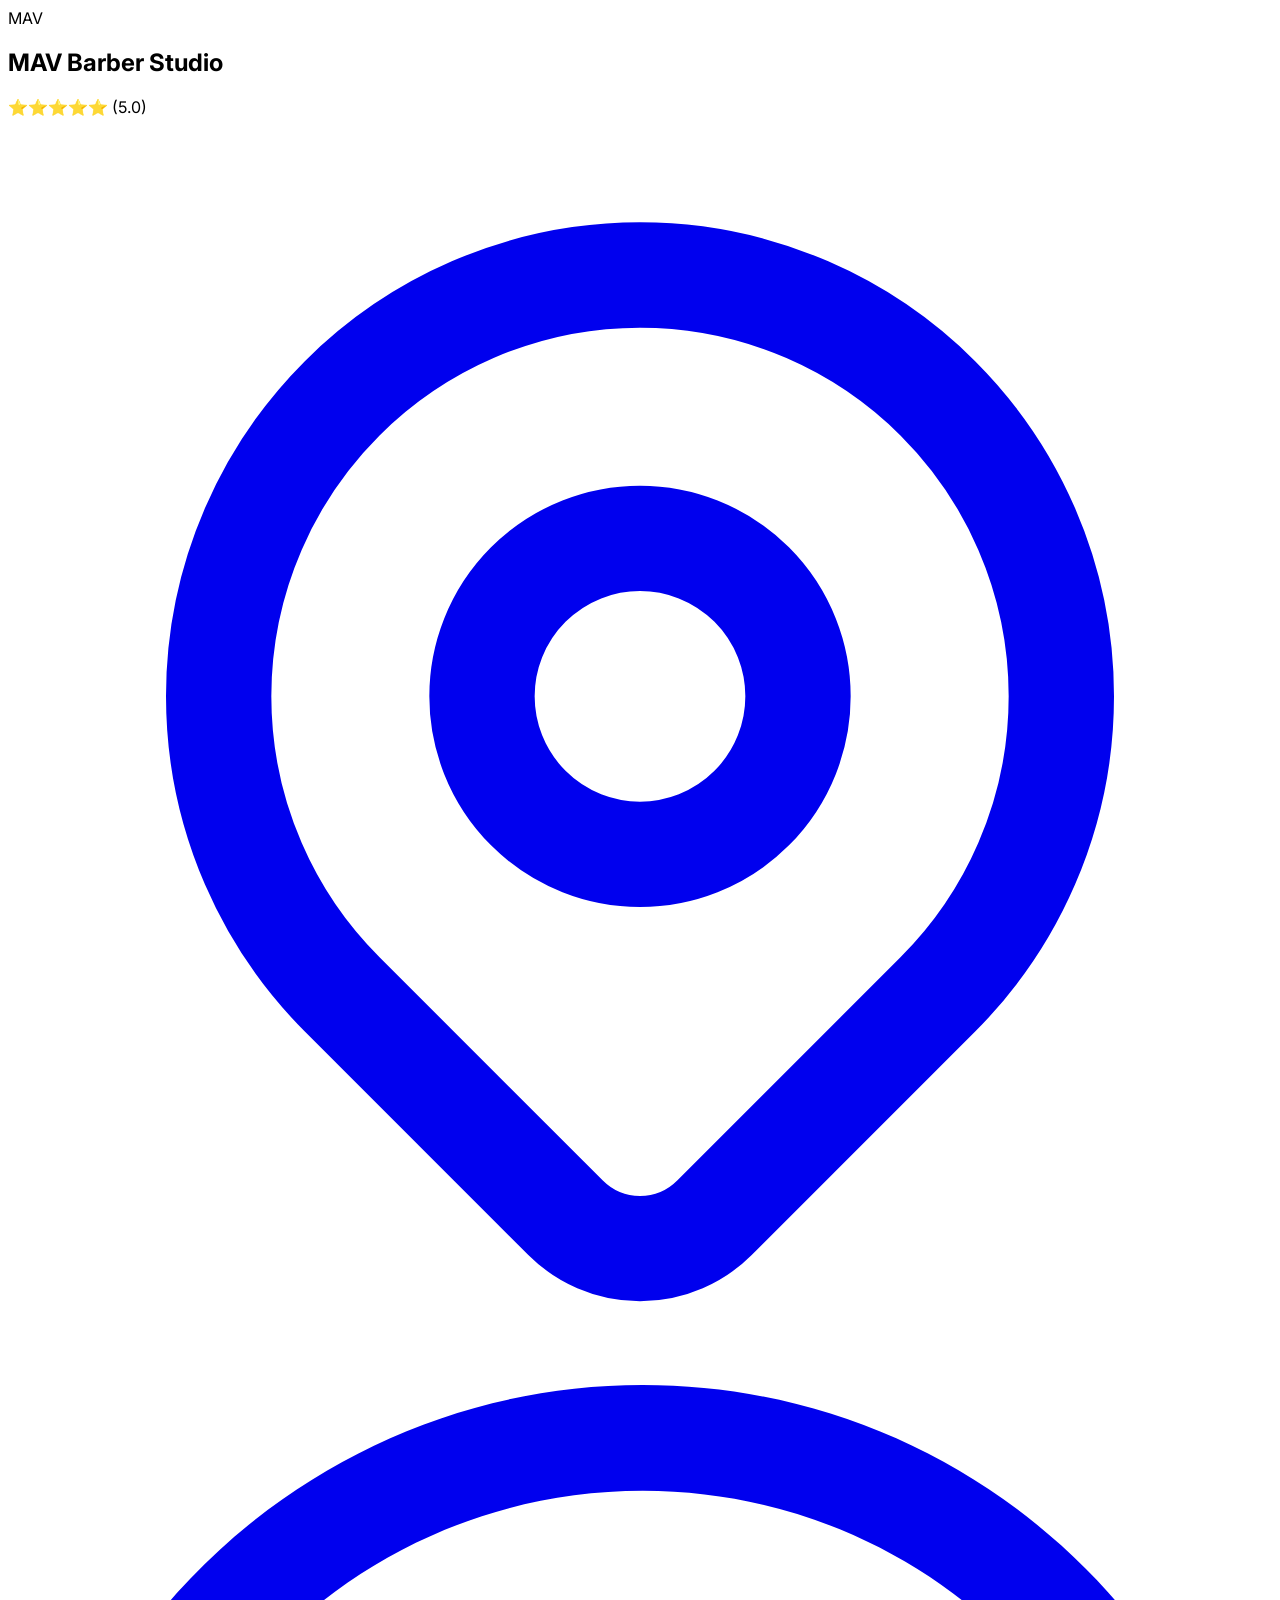
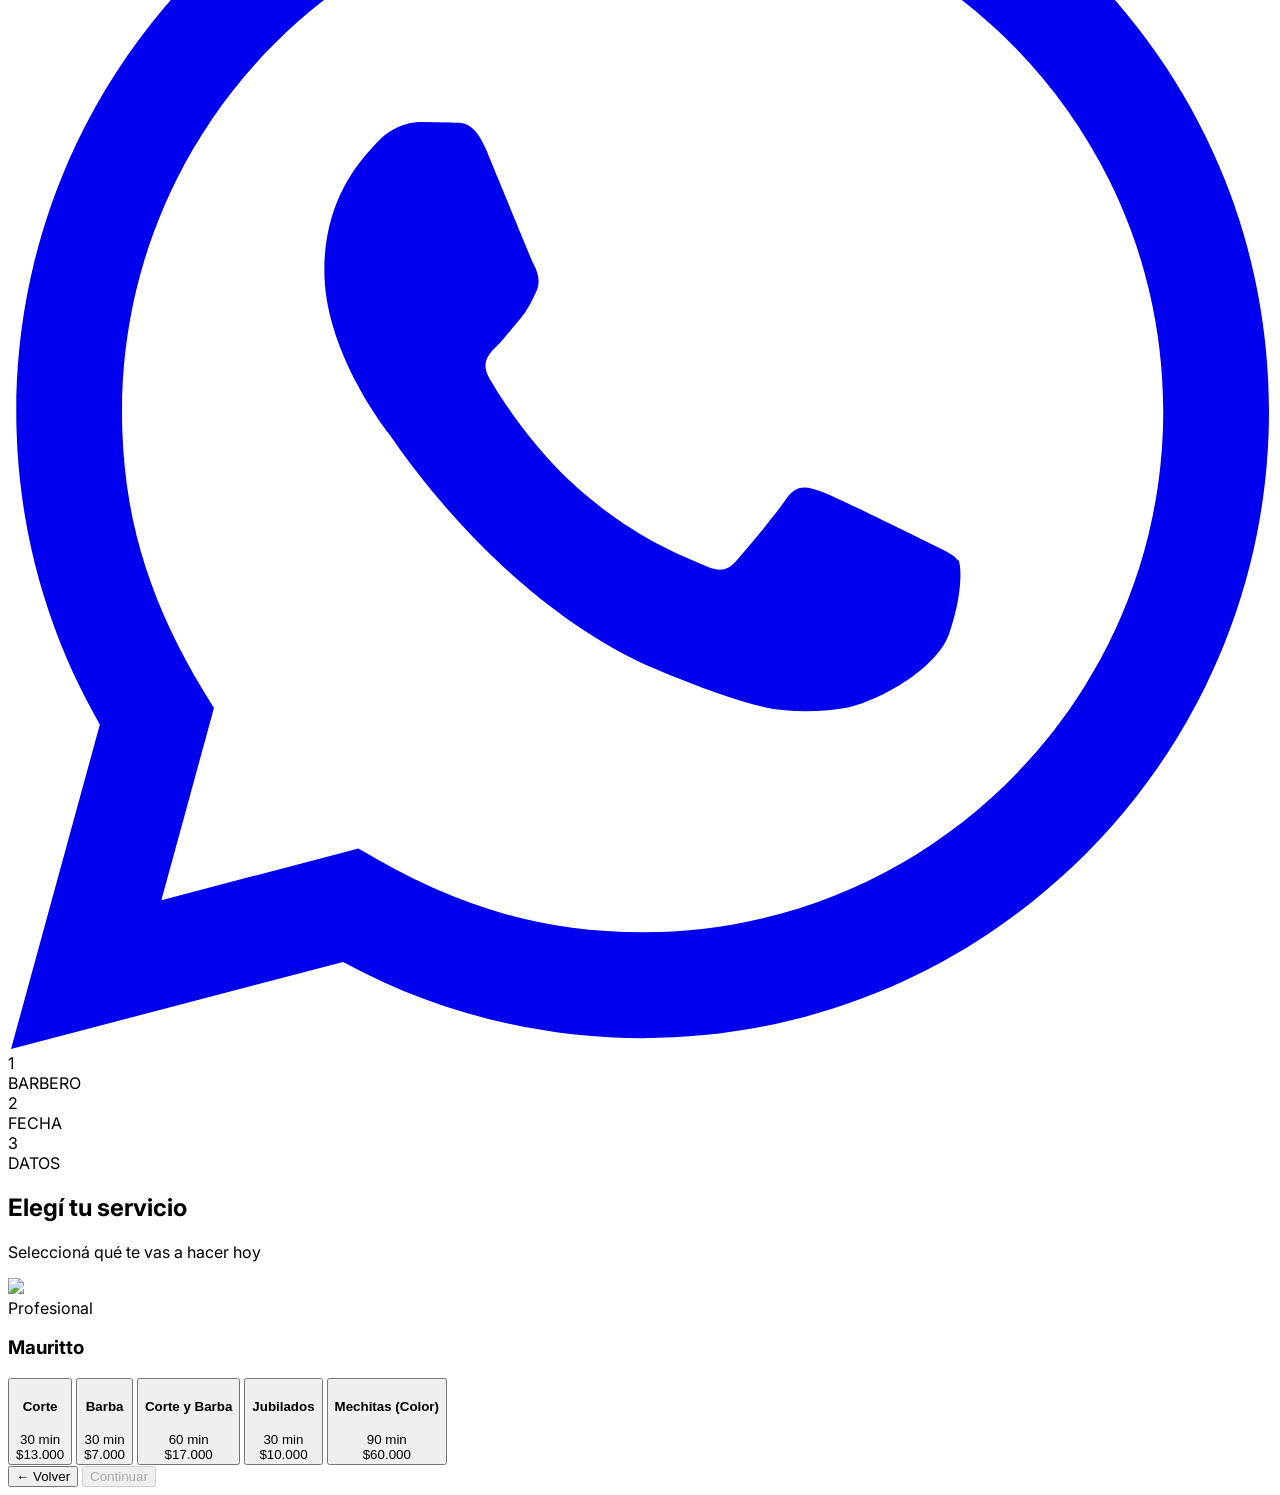
==== commit ad90bca1: "Update index.html" ====
--- a/index.html
+++ b/index.html
@@ -110,7 +110,7 @@
                             <h4 class="font-bold text-sm text-white">Corte</h4>
                             <span class="text-[10px] text-textMuted">30 min</span>
                         </div>
-                        <span class="font-bold text-accent text-sm">$12.000</span>
+                        <span class="font-bold text-accent text-sm">$13.000</span>
                     </button>
 
                     <button class="servicio-btn w-full flex justify-between items-center p-3 rounded-xl border border-borderColor bg-cardBg hover:border-accent hover:bg-accent/10 active:scale-[0.98] transition-all text-left" onclick="seleccionarServicio(this)">
@@ -118,7 +118,7 @@
                             <h4 class="font-bold text-sm text-white">Barba</h4>
                             <span class="text-[10px] text-textMuted">30 min</span>
                         </div>
-                        <span class="font-bold text-accent text-sm">$10.000</span>
+                        <span class="font-bold text-accent text-sm">$7.000</span>
                     </button>
 
                     <button class="servicio-btn w-full flex justify-between items-center p-3 rounded-xl border border-borderColor bg-cardBg hover:border-accent hover:bg-accent/10 active:scale-[0.98] transition-all text-left" onclick="seleccionarServicio(this)">
@@ -126,7 +126,7 @@
                             <h4 class="font-bold text-sm text-white">Corte y Barba</h4>
                             <span class="text-[10px] text-textMuted">60 min</span>
                         </div>
-                        <span class="font-bold text-accent text-sm">$16.000</span>
+                        <span class="font-bold text-accent text-sm">$17.000</span>
                     </button>
 
                     <button class="servicio-btn w-full flex justify-between items-center p-3 rounded-xl border border-borderColor bg-cardBg hover:border-accent hover:bg-accent/10 active:scale-[0.98] transition-all text-left" onclick="seleccionarServicio(this)">
@@ -142,7 +142,7 @@
                             <h4 class="font-bold text-sm text-white">Mechitas (Color)</h4>
                             <span class="text-[10px] text-textMuted">90 min</span>
                         </div>
-                        <span class="font-bold text-accent text-sm">$50.000</span>
+                        <span class="font-bold text-accent text-sm">$60.000</span>
                     </button>
                 </div>
             </section>
@@ -163,7 +163,7 @@
                             <span class="text-[10px] text-textMuted">con Mauritto</span>
                         </div>
                     </div>
-                    <span class="font-bold text-accent text-sm" id="resumen-precio">$12.000</span>
+                    <span class="font-bold text-accent text-sm" id="resumen-precio">$13.000</span>
                 </div>
 
                 <!-- Selector de Fechas -->
@@ -276,6 +276,16 @@
         let pasoActual = 1;
         let reserva = { servicio: '', precio: '', fecha: '', hora: '', fechaIsoExacta: '' };
 
+        // --- ESCUDO ANTI-TROLLS: Generador de Huella Digital (Device ID) ---
+        function obtenerDeviceId() {
+            let deviceId = localStorage.getItem('mav_device_token');
+            if (!deviceId) {
+                deviceId = 'id-' + Math.random().toString(36).substr(2, 9) + '-' + Date.now();
+                localStorage.setItem('mav_device_token', deviceId);
+            }
+            return deviceId;
+        }
+
         // DOM Elements
         const btnSiguiente = document.getElementById('btn-siguiente');
         const btnAtras = document.getElementById('btn-atras');
@@ -386,12 +396,19 @@
                 const data = await respuesta.json();
                 
                 const ocupados = data.ocupados || []; 
+                const ahora = new Date(); // Tomamos el día y la hora exacta de este mismo instante
 
                 botonesHora.forEach(b => {
                     const horaBoton = b.innerText.trim();
                     b.classList.remove('opacity-50', 'cursor-wait'); 
 
-                    if (ocupados.includes(horaBoton)) {
+                    // Calculamos matemáticamente si el horario de este botón ya pasó
+                    const [horaBtn, minBtn] = horaBoton.split(':');
+                    const fechaDelTurno = new Date(`${reserva.fechaIsoExacta}T${horaBtn}:${minBtn}:00-03:00`);
+                    const yaPaso = fechaDelTurno <= ahora; // Da "true" si la hora del botón quedó en el pasado
+
+                    // Tachamos el horario si está en la lista de ocupados O si ya pasó la hora
+                    if (ocupados.includes(horaBoton) || yaPaso) {
                         b.disabled = true;
                         b.classList.add('line-through', 'bg-appBg', 'text-gray-600', 'border-borderColor/30', 'cursor-not-allowed');
                         b.classList.remove('bg-cardBg', 'hover:border-accent');
@@ -435,7 +452,13 @@
             const email = document.getElementById('cliente-email').value.trim();
             const tel = document.getElementById('cliente-telefono').value.trim();
             
-            if(nom.length > 2 && email.includes('@') && tel.length > 5) {
+            // Regex: Exige formato real (texto + @ + dominio + .com/.ar)
+            const emailValido = /^[^\s@]+@[^\s@]+\.[^\s@]+$/.test(email);
+            
+            // Regex: Exige exactamente 10 números, sin letras ni espacios (ideal para Argentina sin el +54)
+            const telValido = /^[0-9]{10}$/.test(tel);
+            
+            if(nom.length > 2 && emailValido && telValido) {
                 activarBotonSiguiente();
             } else {
                 desactivarBotonSiguiente();
@@ -527,7 +550,8 @@
                     dia: reserva.fecha, 
                     hora: reserva.hora,
                     fechaInicio: fechaInicio, 
-                    fechaFin: fechaFin        
+                    fechaFin: fechaFin,
+                    deviceId: obtenerDeviceId() // <--- AGREGAMOS EL TOKEN OCULTO ACÁ
                 };
 
                 const webhookUrl = 'https://cot98.app.n8n.cloud/webhook/turnero-nuevo-turno'; 
@@ -540,6 +564,10 @@
                 .then(response => response.json())
                 .then(data => {
                     if(data.ok === true) {
+                        // --- GUARDAMOS LOS DATOS EN EL CELULAR ---
+                        localStorage.setItem('mav_cliente_nombre', nombre);
+                        localStorage.setItem('mav_cliente_email', email);
+                        localStorage.setItem('mav_cliente_telefono', telefono);
                         document.getElementById('paso-3').innerHTML = `
                             <div class="text-center py-12">
                                 <div class="w-24 h-24 bg-green-500/20 text-green-500 rounded-full flex items-center justify-center text-5xl mx-auto mb-6 shadow-[0_0_30px_rgba(34,197,94,0.2)]">✓</div>
@@ -603,6 +631,16 @@
                 pasoActual--;
             }
         }
+        // --- AUTOCOMPLETAR DATOS GUARDADOS ---
+        window.onload = function() {
+            const nomGuardado = localStorage.getItem('mav_cliente_nombre');
+            const emailGuardado = localStorage.getItem('mav_cliente_email');
+            const telGuardado = localStorage.getItem('mav_cliente_telefono');
+            
+            if (nomGuardado) document.getElementById('cliente-nombre').value = nomGuardado;
+            if (emailGuardado) document.getElementById('cliente-email').value = emailGuardado;
+            if (telGuardado) document.getElementById('cliente-telefono').value = telGuardado;
+        };
     </script>
 </body>
 </html>
